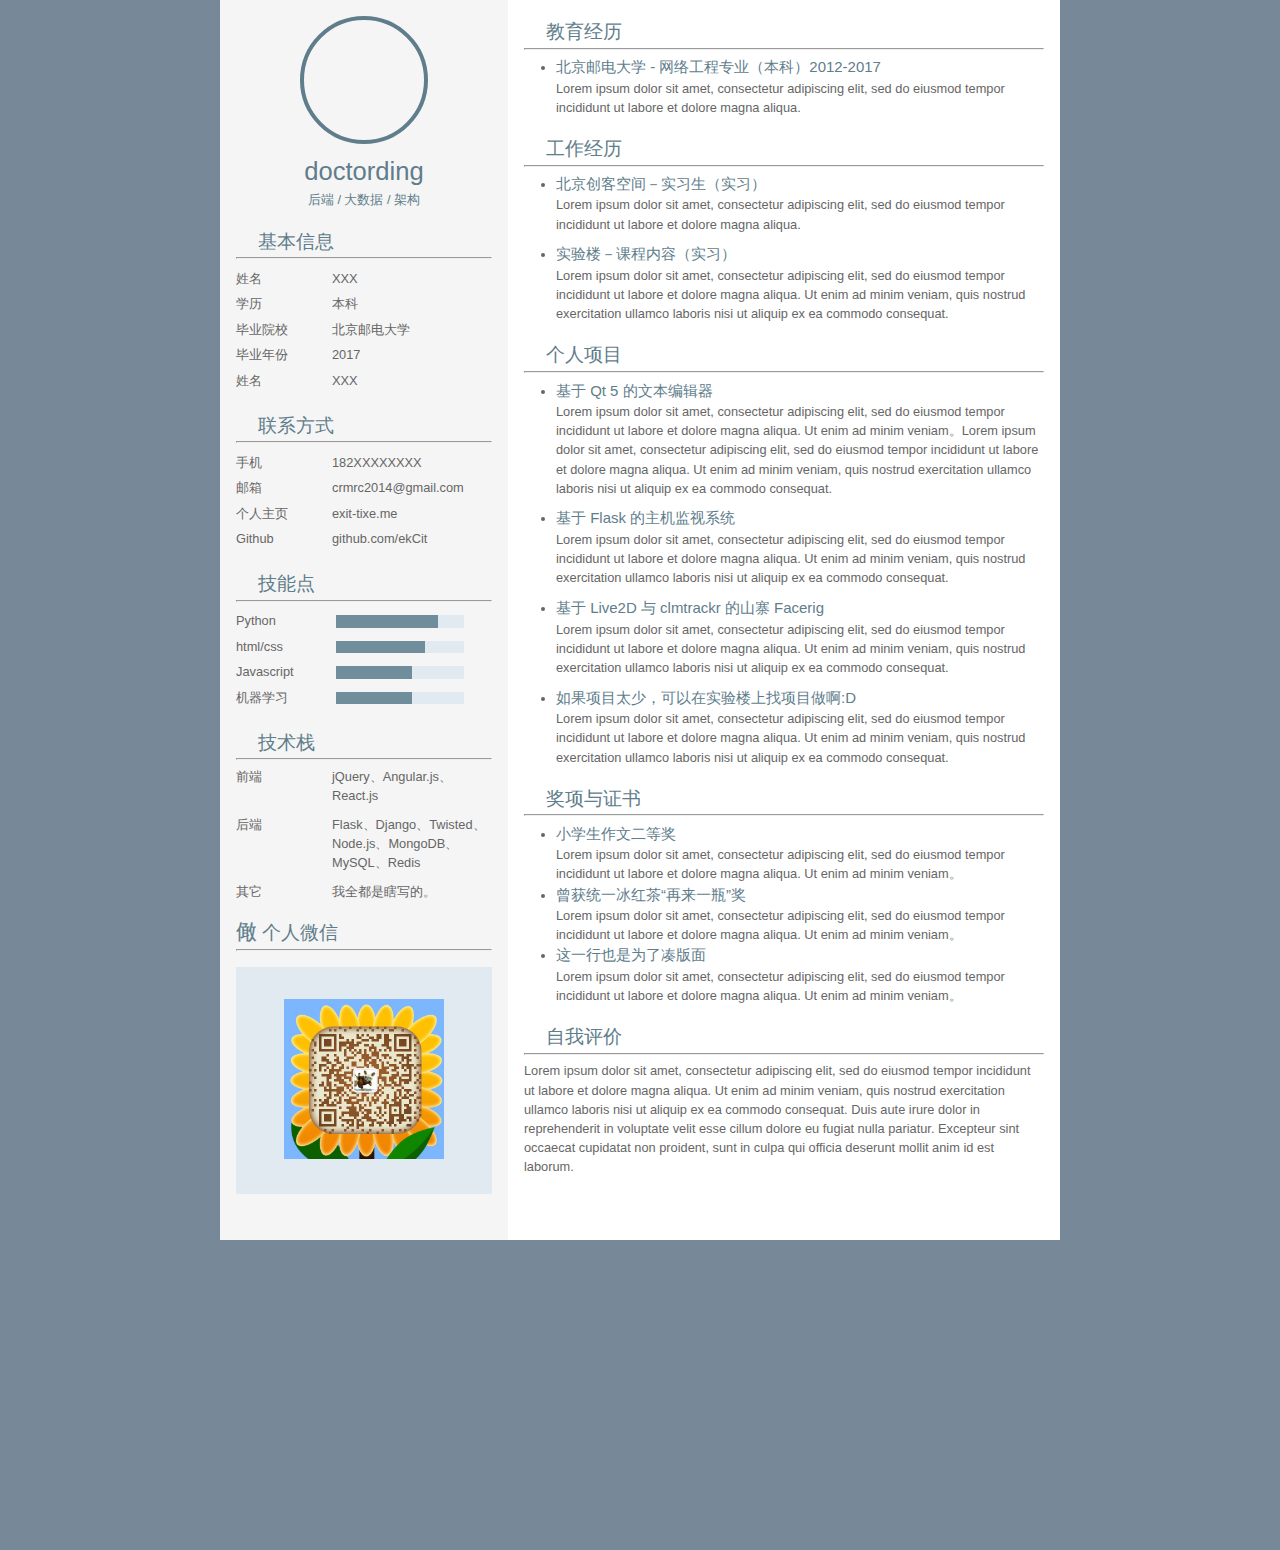
==== index.html @ 50dab3c8 "init" ====
<!DOCTYPE html>
<html class="" lang="en"><head>
<meta http-equiv="content-type" content="text/html; charset=UTF-8">
    <meta charset="UTF-8">
    <title>index</title>
    <link rel="stylesheet" href="index_files/style.css">
    <link rel="stylesheet" href="index_files/remodal.css">
    <link rel="stylesheet" href="index_files/remodal-default-theme.css">
    <script src="index_files/jquery.js"></script>
    <script src="index_files/remodal.js"></script>
    <script src="index_files/script.js"></script>
</head>

<body style="padding-right: 0px;">
    <div class="container" id="cv">
        <div class="side">
            <div class="me">
                <div class="portrait"></div>
                
                <h1 id="username" contenteditable="true">doctording<br></h1>
                <h4 id="persona-tag" contenteditable="true">后端 / 大数据 / 架构<br></h4>
            </div>
            <div class="profile info-unit">
                <h2 class="info-header"><i class="iconfont icon-person"></i> <span class="info-title" contenteditable="true">基本信息</span><span class="item-add" style="visibility: hidden;"><i class="iconfont icon-playlistadd"></i></span><span class="unit-remove" style="visibility: hidden;"><i class="iconfont icon-delete"></i></span></h2>
                <hr>
                <ul class="info-list">
                    <li>
                        <label class="left-label" contenteditable="true">姓名</label><span class="label-value" contenteditable="true">XXX</span><span class="item-remove"><i class="iconfont icon-delete"></i></span></li>
                    <li>
                        <label class="left-label" contenteditable="true">学历</label><span class="label-value" contenteditable="true">本科</span><span class="item-remove" style="visibility: hidden;"><i class="iconfont icon-delete"></i></span></li>
                    <li>
                        <label class="left-label" contenteditable="true">毕业院校</label><span class="label-value" contenteditable="true">北京邮电大学</span><span class="item-remove" style="visibility: hidden;"><i class="iconfont icon-delete"></i></span></li>
                    <li>
                        <label class="left-label" contenteditable="true">毕业年份</label><span class="label-value" contenteditable="true">2017</span><span class="item-remove" style="visibility: hidden;"><i class="iconfont icon-delete"></i></span></li>
                <li>
                        <label class="left-label" contenteditable="true">姓名</label><span class="label-value" contenteditable="true">XXX</span><span class="item-remove" style="visibility: hidden;"><i class="iconfont icon-delete"></i></span></li></ul>
            </div>
            <div class="contact info-unit">
                <h2 class="info-header"><i class="iconfont icon-call"></i> <span class="info-title" contenteditable="true">联系方式</span><span class="item-add" style="visibility: hidden;"><i class="iconfont icon-playlistadd"></i></span><span class="unit-remove" style="visibility: hidden;"><i class="iconfont icon-delete"></i></span></h2>
                <hr>
                <ul class="info-list">
                    <li>
                        <label class="left-label" contenteditable="true">手机</label><span class="label-value" contenteditable="true">182XXXXXXXX</span><span class="item-remove" style="visibility: hidden;"><i class="iconfont icon-delete"></i></span></li>
                    <li>
                        <label class="left-label" contenteditable="true">邮箱</label><span class="label-value" contenteditable="true">crmrc2014@gmail.com</span><span class="item-remove" style="visibility: hidden;"><i class="iconfont icon-delete"></i></span></li>
                    <li>
                        <label class="left-label" contenteditable="true">个人主页</label><span class="label-value" contenteditable="true">exit-tixe.me</span><span class="item-remove" style="visibility: hidden;"><i class="iconfont icon-delete"></i></span></li>
                    <li>
                        <label class="left-label" contenteditable="true">Github</label><span class="label-value" contenteditable="true">github.com/ekCit</span><span class="item-remove"><i class="iconfont icon-delete"></i></span></li>
                </ul>
            </div>
            <div class="skill info-unit">
                <h2 class="info-header"><i class="iconfont icon-star"></i> <span class="info-title" contenteditable="true">技能点</span><span class="item-add"><i class="iconfont icon-playlistadd"></i></span><span class="unit-remove"><i class="iconfont icon-delete"></i></span></h2>
                <hr>
                <ul class="progress-list">
                    <li>
                        <label class="left-label" contenteditable="true">Python</label>
                        <progress value="80" max="100"></progress>
                    <span class="item-remove"><i class="iconfont icon-delete"></i></span></li>
                    <li>
                        <label class="left-label" contenteditable="true">html/css</label>
                        <progress value="70" max="100"></progress>
                    <span class="item-remove"><i class="iconfont icon-delete"></i></span></li>
                    <li>
                        <label class="left-label" contenteditable="true">Javascript</label>
                        <progress value="60" max="100"></progress>
                    <span class="item-remove"><i class="iconfont icon-delete"></i></span></li>
                    <li>
                        <label class="left-label" contenteditable="true">机器学习</label>
                        <progress value="60" max="100"></progress>
                    <span class="item-remove"><i class="iconfont icon-delete"></i></span></li>
                </ul>
            </div>
            <div class="stack info-unit">
                <h2 class="info-header"><i class="iconfont icon-build"></i> <span class="info-title" contenteditable="true">技术栈</span><span class="item-add"><i class="iconfont icon-playlistadd"></i></span><span class="unit-remove"><i class="iconfont icon-delete"></i></span></h2>
                <hr>
                <ul class="stack-list">
                    <li>
                        <label class="left-label" contenteditable="true">前端</label><span class="label-value" contenteditable="true">jQuery、Angular.js、React.js</span><span class="item-remove"><i class="iconfont icon-delete"></i></span></li>
                    
                    <li>
                        <label class="left-label" contenteditable="true">后端</label><span class="label-value" contenteditable="true">Flask、Django、Twisted、Node.js、MongoDB、MySQL、Redis</span><span class="item-remove"><i class="iconfont icon-delete"></i></span></li>
                    
                    <li>
                        <label class="left-label" contenteditable="true">其它</label><span class="label-value" contenteditable="true">我全都是瞎写的。</span><span class="item-remove"><i class="iconfont icon-delete"></i></span></li>
                    
                </ul>
            </div>

            <div class="code info-unit">
                <h2 class="info-header"><i class="iconfont icon-weixin"></i> <span class="info-title" contenteditable="true">个人微信</span><span class="unit-remove" style="visibility: hidden;"><i class="iconfont icon-delete"></i></span></h2>
                <hr>
                <div class="weixin">
                    <img src="index_files/weixin.png" alt="">

                </div>
            </div>
            
        </div>
        <div class="main">
            <div class="education info-unit right-list">
                <h2 class="info-header"><i class="iconfont icon-education"></i> <span class="info-title" contenteditable="true">教育经历</span><span class="item-add" style="visibility: hidden;"><i class="iconfont icon-playlistadd"></i></span><span class="unit-remove" style="visibility: hidden;"><i class="iconfont icon-delete"></i></span></h2>
                <hr>
                <ul class="experience-list">
                    <li>
                        <h3 contenteditable="true">北京邮电大学 - 网络工程专业（本科）2012-2017</h3>
                        <p contenteditable="true">
                            Lorem ipsum dolor sit amet, consectetur 
adipiscing elit, sed do eiusmod tempor incididunt ut labore et dolore 
magna aliqua.
                        </p>
                    <span class="item-remove" style="visibility: hidden;"><i class="iconfont icon-delete"></i></span></li>
                </ul>
            </div>
            <div class="work info-unit right-list">
                <h2 class="info-header"><i class="iconfont icon-work"></i> <span class="info-title" contenteditable="true">工作经历</span><span class="item-add" style="visibility: hidden;"><i class="iconfont icon-playlistadd"></i></span><span class="unit-remove" style="visibility: hidden;"><i class="iconfont icon-delete"></i></span></h2>
                <hr>
                <ul class="experience-list">
                    <li>
                        <h3 contenteditable="true">北京创客空间－实习生（实习）</h3>
                        <p contenteditable="true">Lorem ipsum dolor sit amet, consectetur adipiscing elit, sed do eiusmod tempor incididunt ut labore et dolore magna aliqua.
                        </p>
                    <span class="item-remove" style="visibility: hidden;"><i class="iconfont icon-delete"></i></span></li>
                    <li>
                        <h3 contenteditable="true">实验楼－课程内容（实习）</h3>
                        <p contenteditable="true">Lorem ipsum dolor sit 
amet, consectetur adipiscing elit, sed do eiusmod tempor incididunt ut 
labore et dolore magna aliqua. Ut enim ad minim veniam, quis nostrud 
exercitation ullamco laboris nisi ut aliquip ex ea commodo consequat.
                        </p>
                    <span class="item-remove" style="visibility: hidden;"><i class="iconfont icon-delete"></i></span></li>
                </ul>
            </div>
            <div class="project info-unit right-list">
                <h2 class="info-header"><i class="iconfont icon-project"></i> <span class="info-title" contenteditable="true">个人项目</span><span class="item-add" style="visibility: hidden;"><i class="iconfont icon-playlistadd"></i></span><span class="unit-remove" style="visibility: hidden;"><i class="iconfont icon-delete"></i></span></h2>
                <hr>
                <ul class="experience-list">
                    <li>
                        <h3 contenteditable="true">基于 Qt 5 的文本编辑器</h3>
                        <p contenteditable="true">
                            Lorem ipsum dolor sit amet, consectetur 
adipiscing elit, sed do eiusmod tempor incididunt ut labore et dolore 
magna aliqua. Ut enim ad minim veniam。Lorem ipsum dolor sit amet, 
consectetur adipiscing elit, sed do eiusmod tempor incididunt ut labore 
et dolore magna aliqua. Ut enim ad minim veniam, quis nostrud 
exercitation ullamco laboris nisi ut aliquip ex ea commodo consequat.
                            <br>
                        </p>
                    <span class="item-remove"><i class="iconfont icon-delete"></i></span></li>
                    <li>
                        <h3 contenteditable="true">基于 Flask 的主机监视系统</h3>
                        <p contenteditable="true">
                            Lorem ipsum dolor sit amet, consectetur 
adipiscing elit, sed do eiusmod tempor incididunt ut labore et dolore 
magna aliqua. Ut enim ad minim veniam, quis nostrud exercitation ullamco
 laboris nisi ut aliquip ex ea commodo consequat.
                        </p>
                    <span class="item-remove"><i class="iconfont icon-delete"></i></span></li>
                    <li>
                        <h3 contenteditable="true">基于 Live2D 与 clmtrackr 的山寨 Facerig</h3>
                        <p contenteditable="true">
                            Lorem ipsum dolor sit amet, consectetur 
adipiscing elit, sed do eiusmod tempor incididunt ut labore et dolore 
magna aliqua. Ut enim ad minim veniam, quis nostrud exercitation ullamco
 laboris nisi ut aliquip ex ea commodo consequat.
                        </p>
                    <span class="item-remove"><i class="iconfont icon-delete"></i></span></li>
                    <li>
                        <h3 contenteditable="true">如果项目太少，可以在实验楼上找项目做啊:D</h3>
                        <p contenteditable="true">
                            Lorem ipsum dolor sit amet, consectetur 
adipiscing elit, sed do eiusmod tempor incididunt ut labore et dolore 
magna aliqua. Ut enim ad minim veniam, quis nostrud exercitation ullamco
 laboris nisi ut aliquip ex ea commodo consequat.
                        </p>
                    <span class="item-remove"><i class="iconfont icon-delete"></i></span></li>
                </ul>
            </div>
            <div class="trophy info-unit">
                <h2 class="info-header"><i class="iconfont icon-trophy"></i> <span class="info-title" contenteditable="true">奖项与证书</span><span class="item-add"><i class="iconfont icon-playlistadd"></i></span><span class="unit-remove"><i class="iconfont icon-delete"></i></span></h2>
                <hr>
                <ul class="experience-list">
                    <li>
                        <h3 contenteditable="true">小学生作文二等奖</h3>
                        <p contenteditable="true">
                            Lorem ipsum dolor sit amet, consectetur 
adipiscing elit, sed do eiusmod tempor incididunt ut labore et dolore 
magna aliqua. Ut enim ad minim veniam。
                        </p>
                    <span class="item-remove"><i class="iconfont icon-delete"></i></span></li> 
                    <li>
                        <h3 contenteditable="true">曾获统一冰红茶“再来一瓶”奖</h3>
                        <p contenteditable="true">
                            Lorem ipsum dolor sit amet, consectetur 
adipiscing elit, sed do eiusmod tempor incididunt ut labore et dolore 
magna aliqua. Ut enim ad minim veniam。
                        </p>
                    <span class="item-remove" style="visibility: hidden;"><i class="iconfont icon-delete"></i></span></li> 
                    <li>
                        <h3 contenteditable="true">这一行也是为了凑版面</h3>
                        <p contenteditable="true">
                            Lorem ipsum dolor sit amet, consectetur 
adipiscing elit, sed do eiusmod tempor incididunt ut labore et dolore 
magna aliqua. Ut enim ad minim veniam。
                        </p>
                    <span class="item-remove"><i class="iconfont icon-delete"></i></span></li>                     
            </ul></div>
            <div class="aboutme info-unit right-paragraph">
                <h2 class="info-header"><i class="iconfont icon-flower"></i> <span class="info-title" contenteditable="true">自我评价</span><span class="unit-remove"><i class="iconfont icon-delete"></i></span></h2>
                <hr>
                <p contenteditable="true">
                    Lorem ipsum dolor sit amet, consectetur adipiscing 
elit, sed do eiusmod tempor incididunt ut labore et dolore magna aliqua.
 Ut enim ad minim veniam, quis nostrud exercitation ullamco laboris nisi
 ut aliquip ex ea commodo consequat. Duis aute irure dolor in 
reprehenderit in voluptate velit esse cillum dolore eu fugiat nulla 
pariatur. Excepteur sint occaecat cupidatat non proident, sunt in culpa 
qui officia deserunt mollit anim id est laborum.
                </p>
            </div>
        </div>
    </div>



<div class="remodal-overlay remodal-is-closed" style="display: none;"></div><div class="remodal-wrapper remodal-is-closed" style="display: none;"><div class="remodal remodal-img remodal-is-initialized remodal-is-closed" data-remodal-id="portrait-modal" tabindex="-1">
                    <h3 contenteditable="true">请输入图片URL地址：</h3>
                    <br>
                    <input type="text" id="avatar-url">
                    <button data-remodal-action="confirm" class="remodal-confirm">确定</button>
                </div></div><div class="remodal-wrapper remodal-is-closed" style="display: none;"><div class="remodal remodal-img remodal-is-initialized remodal-is-closed" data-remodal-id="weixin-modal" tabindex="-1">
                <h3 contenteditable="true">请输入图片URL地址：</h3>
                <br>
                <input type="text" id="weixin-url">
                <button data-remodal-action="confirm" class="remodal-confirm">确定</button>
            </div></div></body></html>
---- index_files/style.css ----
@font-face {font-family: 'iconfont';
    src: url('../fonts/iconfont.eot'); /* IE9*/
    src: url('../fonts/iconfont.eot?#iefix') format('embedded-opentype'), /* IE6-IE8 */
    url('../fonts/iconfont.woff') format('woff'), /* chrome、firefox */
    url('../fonts/iconfont.ttf') format('truetype'), /* chrome、firefox、opera、Safari, Android, iOS 4.2+*/
    url('../fonts/iconfont.svg#iconfont') format('svg'); /* iOS 4.1- */
}


.icon-work:before { content: "\eac9"; }
.icon-project:before { content: "\eaf4"; }
.icon-phone:before { content: "\ec7a"; }
.icon-stars:before { content: "\ed32"; }
.icon-star:before { content: "\ed1d"; }
.icon-person:before { content: "\ec88"; }
.icon-librarybooks:before { content: "\ebf9"; }
.icon-education:before { content: "\ebca"; }
.icon-create:before { content: "\eaf8"; }
.icon-call:before { content: "\eab6"; }
.icon-weixin:before { content: "\3488"; }
.icon-build:before { content: "\eaa2"; }
.icon-edit:before { content: "\eb31"; }
.icon-flower:before { content: "\ec0a"; }
.icon-playlistadd:before { content: "\ecae"; }
.icon-delete:before { content: "\e61b"; }
.icon-trophy:before { content: "\e80b"; }

span {
    display: inline-block;
}

.label-value{
    width: 200px;
    vertical-align: top;
}

.iconfont {
    font-family:"iconfont" !important;
    font-size:1.1em;font-style:normal;
    color:inherit;
    -webkit-font-smoothing: antialiased;
    -webkit-text-stroke-width: 0.2px;
    -moz-osx-font-smoothing: grayscale;
}

* {
    -webkit-box-sizing: border-box;
    -moz-box-sizing: border-box;
    box-sizing: border-box;
    margin: 0; 
}

h1, h2, h3, h4, h5 {
    font-weight: 500;
    color: #607d8b;
    line-height: 1.5;
}

.progress-list div {
    width: 100%;
    margin-left: 200px;
}

.info-list, .progress-list{
    list-style: none;
    padding-left: 0px;
    font-size: 16px;
    line-height: 2;
}

.stack-list {
    list-style: none;
    padding-left: 0px;
    line-height: 1.5;
}

.stack-list li {
    margin-bottom: 12px;
}

.right-list li {
    margin-bottom: 12px;
}


hr {
    margin-bottom: 8px;
}

.info-unit {
    color: #666;
    margin-bottom: 20px;
}

.remodal-img h3 {
    float: left;
    margin-bottom: 10px;
}

.remodal-img input {
    float: left;
    width: 480px;
    height: 42px;
    font-size: 20px;
    padding: 6px;
    color: #666;
    
}

.remodal-img button {
    float: right;
    background: #607d8b;

}

.remodal-img button:hover{
    float: right;
    background: #607d8b;

}


body {
    background-color: lightslategray;
    font-family: sans-serif, Microsoft Yahei, Helvetica Neue;
    zoom: 80%;
}

footer {
}

p {
    line-height: 1.5;
}

progress {
    background-color: #f6f6f6;
    display: inline;
    /*width: 195px;*/
    height: 1em;

}

progress::-webkit-progress-bar {
    background-color: #e0eaf0;
}

progress::-webkit-progress-value {
    background-color: #708d9b;
}

progress::-moz-progress-bar {
    background-color: #e0eaf0;

}

progress::-moz-progress-value {
    background-color: #708d9b;
}

.progress-list {
    line-height: 2;
}



.me {
    text-align: center;
    margin-bottom: 20px;
}

.weixin{
    margin-top: 20px;
    background-color: #e0eaf0;   
    position: relative;
    padding-top: 40px;
    padding-bottom: 40px;
    text-align: center;
}

.weixin img{
    width: 200px;
}

.left-label {
    display: inline-block;
    width: 120px;
}

.portrait {
    margin: 0 auto;
    margin-top:20px;
    margin-bottom: 10px;
    background-image:url('https://avatars0.githubusercontent.com/u/21081491?v=3&s=460');
    background-size: 120%;
    background-position:center;
    border-radius:50%;
    border:5px solid #607d8b;
    width:160px;
    height:160px;
}


.container {
    position: relative;
    margin: 0 auto;

    width: 1050px;
    height: 1550px;
    background-color: white;

}

.side {
    position: absolute;
    width: 360px;
    height: 100%;
    background-color: whitesmoke;
    padding-left: 20px;
    padding-right: 20px;
}

.main {
    
    position: relative;;
    margin-left: 360px;
    min-height: 100%;
    padding: 20px;

}

.info-header:hover {
    background-color: #d4dee4;
}

.info-unit ul li:hover {
    background-color: #d4dee4;
}

.info-header .unit-remove {
    float: right;
    margin-left: 20px;
    visibility: hidden;
    cursor: pointer;

}

.info-header .item-add {
    float: right;
    margin-left: 20px;
    margin-right: 2px;
    visibility: hidden;
    cursor: pointer;
    
}

 .item-remove {
    position: absolute;
    right: 2px;
    margin-right: 2px;
    visibility: hidden;
    cursor: pointer;
    
}

ul li{
    position: relative;
}

 .experience-list .item-remove {
    position: absolute;
    right: 2px;
    top: 0px;
    margin-right: 2px;
    visibility: hidden;
    cursor: pointer;
    
}

 .stack-list .item-remove {
    position: absolute;
    right: 2px;
    top: 0px;
    margin-right: 2px;
    visibility: hidden;
    cursor: pointer;
    
}
---- index_files/remodal.css ----
/*
 *  Remodal - v1.1.0
 *  Responsive, lightweight, fast, synchronized with CSS animations, fully customizable modal window plugin with declarative configuration and hash tracking.
 *  http://vodkabears.github.io/remodal/
 *
 *  Made by Ilya Makarov
 *  Under MIT License
 */

/* ==========================================================================
   Remodal's necessary styles
   ========================================================================== */

/* Hide scroll bar */

html.remodal-is-locked {
  overflow: hidden;

  -ms-touch-action: none;
  touch-action: none;
}

/* Anti FOUC */

.remodal,
[data-remodal-id] {
  display: none;
}

/* Necessary styles of the overlay */

.remodal-overlay {
  position: fixed;
  z-index: 9999;
  top: -5000px;
  right: -5000px;
  bottom: -5000px;
  left: -5000px;

  display: none;
}

/* Necessary styles of the wrapper */

.remodal-wrapper {
  position: fixed;
  z-index: 10000;
  top: 0;
  right: 0;
  bottom: 0;
  left: 0;

  display: none;
  overflow: auto;

  text-align: center;

  -webkit-overflow-scrolling: touch;
}

.remodal-wrapper:after {
  display: inline-block;

  height: 100%;
  margin-left: -0.05em;

  content: "";
}

/* Fix iPad, iPhone glitches */

.remodal-overlay,
.remodal-wrapper {
  -webkit-backface-visibility: hidden;
  backface-visibility: hidden;
}

/* Necessary styles of the modal dialog */

.remodal {
  position: relative;

  outline: none;

  -webkit-text-size-adjust: 100%;
  -ms-text-size-adjust: 100%;
  text-size-adjust: 100%;
}

.remodal-is-initialized {
  /* Disable Anti-FOUC */
  display: inline-block;
}
---- index_files/remodal-default-theme.css ----
.remodal-bg.remodal-is-opened,.remodal-bg.remodal-is-opening{-webkit-filter:blur(3px);filter:blur(3px)}.remodal-overlay{background:rgba(43,46,56,.9)}.remodal-overlay.remodal-is-closing,.remodal-overlay.remodal-is-opening{-webkit-animation-duration:.3s;animation-duration:.3s;-webkit-animation-fill-mode:forwards;animation-fill-mode:forwards}.remodal-overlay.remodal-is-opening{-webkit-animation-name:remodal-overlay-opening-keyframes;animation-name:remodal-overlay-opening-keyframes}.remodal-overlay.remodal-is-closing{-webkit-animation-name:remodal-overlay-closing-keyframes;animation-name:remodal-overlay-closing-keyframes}.remodal-wrapper{padding:10px 10px 0}.remodal{box-sizing:border-box;width:100%;margin-bottom:10px;padding:35px;-webkit-transform:translate3d(0,0,0);transform:translate3d(0,0,0);color:#2b2e38;background:#fff}.remodal-close,.remodal-close:before{position:absolute;top:0;left:0;display:block;width:35px}.remodal-cancel,.remodal-close,.remodal-confirm{overflow:visible;margin:0;cursor:pointer;text-decoration:none;outline:0;border:0}.remodal.remodal-is-closing,.remodal.remodal-is-opening{-webkit-animation-duration:.3s;animation-duration:.3s;-webkit-animation-fill-mode:forwards;animation-fill-mode:forwards}.remodal.remodal-is-opening{-webkit-animation-name:remodal-opening-keyframes;animation-name:remodal-opening-keyframes}.remodal.remodal-is-closing{-webkit-animation-name:remodal-closing-keyframes;animation-name:remodal-closing-keyframes}.remodal,.remodal-wrapper:after{vertical-align:middle}.remodal-close{height:35px;padding:0;-webkit-transition:color .2s;transition:color .2s;color:#95979c;background:0 0}.remodal-close:focus,.remodal-close:hover{color:#2b2e38}.remodal-close:before{font-family:Arial,"Helvetica CY","Nimbus Sans L",sans-serif!important;font-size:25px;line-height:35px;content:"\00d7";text-align:center}.remodal-cancel,.remodal-confirm{font:inherit;display:inline-block;min-width:110px;padding:12px 0;-webkit-transition:background .2s;transition:background .2s;text-align:center;vertical-align:middle}.remodal-confirm{color:#fff;background:#81c784}.remodal-confirm:focus,.remodal-confirm:hover{background:#66bb6a}.remodal-cancel{color:#fff;background:#e57373}.remodal-cancel:focus,.remodal-cancel:hover{background:#ef5350}.remodal-cancel::-moz-focus-inner,.remodal-close::-moz-focus-inner,.remodal-confirm::-moz-focus-inner{padding:0;border:0}@-webkit-keyframes remodal-opening-keyframes{from{-webkit-transform:scale(1.05);transform:scale(1.05);opacity:0}to{-webkit-transform:none;transform:none;opacity:1}}@keyframes remodal-opening-keyframes{from{-webkit-transform:scale(1.05);transform:scale(1.05);opacity:0}to{-webkit-transform:none;transform:none;opacity:1}}@-webkit-keyframes remodal-closing-keyframes{from{-webkit-transform:scale(1);transform:scale(1);opacity:1}to{-webkit-transform:scale(.95);transform:scale(.95);opacity:0}}@keyframes remodal-closing-keyframes{from{-webkit-transform:scale(1);transform:scale(1);opacity:1}to{-webkit-transform:scale(.95);transform:scale(.95);opacity:0}}@-webkit-keyframes remodal-overlay-opening-keyframes{from{opacity:0}to{opacity:1}}@keyframes remodal-overlay-opening-keyframes{from{opacity:0}to{opacity:1}}@-webkit-keyframes remodal-overlay-closing-keyframes{from{opacity:1}to{opacity:0}}@keyframes remodal-overlay-closing-keyframes{from{opacity:1}to{opacity:0}}@media only screen and (min-width:641px){.remodal{max-width:700px}}.lt-ie9 .remodal-overlay{background:#2b2e38}.lt-ie9 .remodal{width:700px}/*# sourceMappingURL=remodal-default-theme.min.css.map */
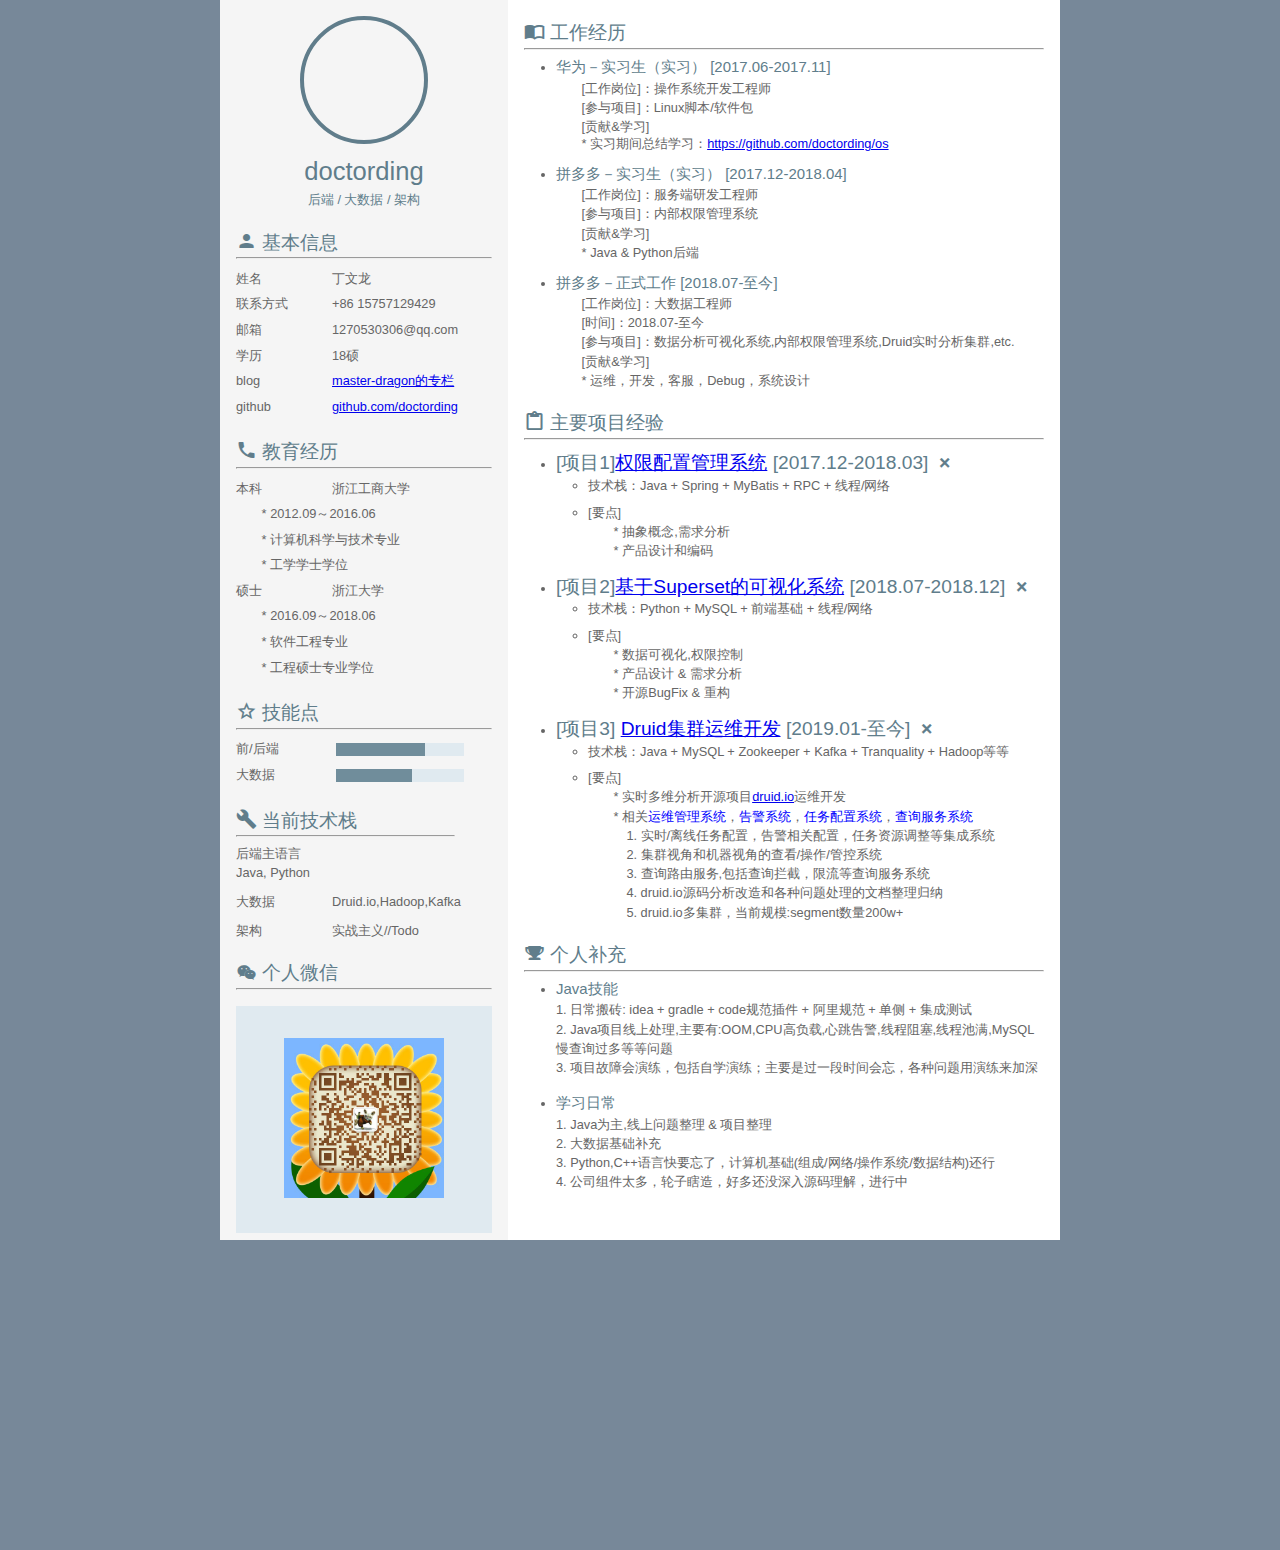
==== commit bb826153: "fix" ====
--- a/index.html
+++ b/index.html
@@ -9,6 +9,14 @@
     <script src="index_files/jquery.js"></script>
     <script src="index_files/remodal.js"></script>
     <script src="index_files/script.js"></script>
+    <style>
+        a:hover{
+            color: orange;
+        }
+        a { 
+            cursor: pointer; 
+        }
+    </style>
 </head>
 
 <body style="padding-right: 0px;">
@@ -25,28 +33,32 @@
                 <hr>
                 <ul class="info-list">
                     <li>
-                        <label class="left-label" contenteditable="true">姓名</label><span class="label-value" contenteditable="true">XXX</span><span class="item-remove"><i class="iconfont icon-delete"></i></span></li>
-                    <li>
-                        <label class="left-label" contenteditable="true">学历</label><span class="label-value" contenteditable="true">本科</span><span class="item-remove" style="visibility: hidden;"><i class="iconfont icon-delete"></i></span></li>
-                    <li>
-                        <label class="left-label" contenteditable="true">毕业院校</label><span class="label-value" contenteditable="true">北京邮电大学</span><span class="item-remove" style="visibility: hidden;"><i class="iconfont icon-delete"></i></span></li>
-                    <li>
-                        <label class="left-label" contenteditable="true">毕业年份</label><span class="label-value" contenteditable="true">2017</span><span class="item-remove" style="visibility: hidden;"><i class="iconfont icon-delete"></i></span></li>
-                <li>
-                        <label class="left-label" contenteditable="true">姓名</label><span class="label-value" contenteditable="true">XXX</span><span class="item-remove" style="visibility: hidden;"><i class="iconfont icon-delete"></i></span></li></ul>
+                        <label class="left-label" contenteditable="true">姓名</label><span class="label-value" contenteditable="true">丁文龙</span><span class="item-remove"><i class="iconfont icon-delete"></i></span></li>
+                    <li>
+                        <label class="left-label" contenteditable="true">联系方式</label><span class="label-value" contenteditable="true">+86 15757129429</span><span class="item-remove" style="visibility: hidden;"><i class="iconfont icon-delete"></i></span></li>
+                    <li>
+                        <label class="left-label" contenteditable="true">邮箱</label><span class="label-value" contenteditable="true">1270530306@qq.com</span><span class="item-remove" style="visibility: hidden;"><i class="iconfont icon-delete"></i></span></li>
+                    <li>
+                        <label class="left-label" contenteditable="true">学历</label><span class="label-value" contenteditable="true">18硕</span><span class="item-remove" style="visibility: hidden;"><i class="iconfont icon-delete"></i></span></li>
+                    <li>
+                        <label class="left-label">blog</label><span><a href="https://doctording.blog.csdn.net/" target="_blank"><main>master-dragon的专栏</main></a></span></li>
+                    <li>
+                        <label class="left-label">github</label><span><a href="https://github.com/doctording" target="_blank">github.com/doctording</a></span></li>
             </div>
             <div class="contact info-unit">
-                <h2 class="info-header"><i class="iconfont icon-call"></i> <span class="info-title" contenteditable="true">联系方式</span><span class="item-add" style="visibility: hidden;"><i class="iconfont icon-playlistadd"></i></span><span class="unit-remove" style="visibility: hidden;"><i class="iconfont icon-delete"></i></span></h2>
+                <h2 class="info-header"><i class="iconfont icon-call"></i> <span class="info-title" contenteditable="true">教育经历</span><span class="item-add" style="visibility: hidden;"><i class="iconfont icon-playlistadd"></i></span><span class="unit-remove" style="visibility: hidden;"><i class="iconfont icon-delete"></i></span></h2>
                 <hr>
                 <ul class="info-list">
                     <li>
-                        <label class="left-label" contenteditable="true">手机</label><span class="label-value" contenteditable="true">182XXXXXXXX</span><span class="item-remove" style="visibility: hidden;"><i class="iconfont icon-delete"></i></span></li>
-                    <li>
-                        <label class="left-label" contenteditable="true">邮箱</label><span class="label-value" contenteditable="true">crmrc2014@gmail.com</span><span class="item-remove" style="visibility: hidden;"><i class="iconfont icon-delete"></i></span></li>
-                    <li>
-                        <label class="left-label" contenteditable="true">个人主页</label><span class="label-value" contenteditable="true">exit-tixe.me</span><span class="item-remove" style="visibility: hidden;"><i class="iconfont icon-delete"></i></span></li>
-                    <li>
-                        <label class="left-label" contenteditable="true">Github</label><span class="label-value" contenteditable="true">github.com/ekCit</span><span class="item-remove"><i class="iconfont icon-delete"></i></span></li>
+                        <label class="left-label" contenteditable="true">本科</label><span class="label-value" contenteditable="true">浙江工商大学</span><span class="item-remove" style="visibility: hidden;"><i class="iconfont icon-delete"></i></span></li>
+                        &emsp;&emsp;* 2012.09～2016.06</br>
+                        &emsp;&emsp;* 计算机科学与技术专业</br>
+                        &emsp;&emsp;* 工学学士学位</br>
+                    <li>
+                        <label class="left-label" contenteditable="true">硕士</label><span class="label-value" contenteditable="true">浙江大学</span><span class="item-remove" style="visibility: hidden;"><i class="iconfont icon-delete"></i></span></li>
+                        &emsp;&emsp;* 2016.09～2018.06</br>
+                        &emsp;&emsp;* 软件工程专业</br>
+                        &emsp;&emsp;* 工程硕士专业学位</br>
                 </ul>
             </div>
             <div class="skill info-unit">
@@ -54,36 +66,25 @@
                 <hr>
                 <ul class="progress-list">
                     <li>
-                        <label class="left-label" contenteditable="true">Python</label>
-                        <progress value="80" max="100"></progress>
-                    <span class="item-remove"><i class="iconfont icon-delete"></i></span></li>
-                    <li>
-                        <label class="left-label" contenteditable="true">html/css</label>
+                        <label class="left-label" contenteditable="true">前/后端</label>
                         <progress value="70" max="100"></progress>
                     <span class="item-remove"><i class="iconfont icon-delete"></i></span></li>
                     <li>
-                        <label class="left-label" contenteditable="true">Javascript</label>
+                        <label class="left-label" contenteditable="true">大数据</label>
                         <progress value="60" max="100"></progress>
                     <span class="item-remove"><i class="iconfont icon-delete"></i></span></li>
-                    <li>
-                        <label class="left-label" contenteditable="true">机器学习</label>
-                        <progress value="60" max="100"></progress>
-                    <span class="item-remove"><i class="iconfont icon-delete"></i></span></li>
                 </ul>
             </div>
             <div class="stack info-unit">
-                <h2 class="info-header"><i class="iconfont icon-build"></i> <span class="info-title" contenteditable="true">技术栈</span><span class="item-add"><i class="iconfont icon-playlistadd"></i></span><span class="unit-remove"><i class="iconfont icon-delete"></i></span></h2>
+                <h2 class="info-header"><i class="iconfont icon-build"></i> <span class="info-title" contenteditable="true">当前技术栈</span><span class="item-add"><i class="iconfont icon-playlistadd"></i></span><span class="unit-remove"><i class="iconfont icon-delete"></i></span></h2>
                 <hr>
                 <ul class="stack-list">
                     <li>
-                        <label class="left-label" contenteditable="true">前端</label><span class="label-value" contenteditable="true">jQuery、Angular.js、React.js</span><span class="item-remove"><i class="iconfont icon-delete"></i></span></li>
-                    
-                    <li>
-                        <label class="left-label" contenteditable="true">后端</label><span class="label-value" contenteditable="true">Flask、Django、Twisted、Node.js、MongoDB、MySQL、Redis</span><span class="item-remove"><i class="iconfont icon-delete"></i></span></li>
-                    
-                    <li>
-                        <label class="left-label" contenteditable="true">其它</label><span class="label-value" contenteditable="true">我全都是瞎写的。</span><span class="item-remove"><i class="iconfont icon-delete"></i></span></li>
-                    
+                        <label class="left-label" contenteditable="true">后端主语言</label><span class="label-value" contenteditable="true">Java, Python</span><span class="item-remove"><i class="iconfont icon-delete"></i></span></li>
+                    <li>
+                        <label class="left-label" contenteditable="true">大数据</label><span class="label-value" contenteditable="true">Druid.io,Hadoop,Kafka</span><span class="item-remove"><i class="iconfont icon-delete"></i></span></li>
+                    <li>
+                        <label class="left-label" contenteditable="true">架构</label><span class="label-value" contenteditable="true">实战主义//Todo</span><span class="item-remove"><i class="iconfont icon-delete"></i></span></li>
                 </ul>
             </div>
 
@@ -99,129 +100,156 @@
         </div>
         <div class="main">
             <div class="education info-unit right-list">
-                <h2 class="info-header"><i class="iconfont icon-education"></i> <span class="info-title" contenteditable="true">教育经历</span><span class="item-add" style="visibility: hidden;"><i class="iconfont icon-playlistadd"></i></span><span class="unit-remove" style="visibility: hidden;"><i class="iconfont icon-delete"></i></span></h2>
+                <h2 class="info-header"><i class="iconfont icon-education"></i> <span class="info-title" contenteditable="true">工作经历</span><span class="item-add" style="visibility: hidden;"><i class="iconfont icon-playlistadd"></i></span><span class="unit-remove" style="visibility: hidden;"><i class="iconfont icon-delete"></i></span></h2>
+                <hr>
+                <ul>
+                    <li>
+                        <h3 contenteditable="true">华为－实习生（实习）
+                            <time>[2017.06-2017.11]</time>
+                        </h3>
+                        <p contenteditable="true">
+                            &emsp;&emsp;[工作岗位]：操作系统开发工程师
+                        </p>
+                        <p contenteditable="true">
+                            &emsp;&emsp;[参与项目]：Linux脚本/软件包
+                        </p>
+                        <p contenteditable="true">
+                            &emsp;&emsp;[贡献&学习]
+                        </p>
+                        <span>
+                            &emsp;&emsp;* 实习期间总结学习：<a href="https://github.com/doctording/os" target="_blank">https://github.com/doctording/os</a><br />
+                        </span>
+                        <span class="item-remove" style="visibility: hidden;"><i class="iconfont icon-delete"></i></span>
+                    </li>
+                    <li>
+                        <h3 contenteditable="true">拼多多－实习生（实习）
+                            <time>[2017.12-2018.04]</time>
+                        </h3>
+                        <p contenteditable="true">
+                            &emsp;&emsp;[工作岗位]：服务端研发工程师
+                        </p>
+                        <p contenteditable="true">
+                            &emsp;&emsp;[参与项目]：内部权限管理系统
+                        </p>
+                        <p contenteditable="true">
+                            &emsp;&emsp;[贡献&学习]
+                        </p>
+                        <p>
+                            &emsp;&emsp;* Java & Python后端<br />
+                        </p>
+                        <span class="item-remove" style="visibility: hidden;"><i class="iconfont icon-delete"></i></span>
+                    </li>
+                    <li>
+                        <h3 contenteditable="true">拼多多－正式工作
+                            <time>[2018.07-至今]</time>
+                        </h3>
+                        <p contenteditable="true">
+                            &emsp;&emsp;[工作岗位]：大数据工程师
+                        </p>
+                        <p contenteditable="true">
+                            &emsp;&emsp;[时间]：2018.07-至今
+                        </p>
+                        <p contenteditable="true">
+                            &emsp;&emsp;[参与项目]：数据分析可视化系统,内部权限管理系统,Druid实时分析集群,etc.
+                        </p>
+                        <p contenteditable="true">
+                            &emsp;&emsp;[贡献&学习]
+                        </p>
+                        <p>
+                            &emsp;&emsp;* 运维，开发，客服，Debug，系统设计<br />
+                        </p>
+                        <span class="item-remove" style="visibility: hidden;"><i class="iconfont icon-delete"></i></span>
+                    </li>  
+                </ul>
+            </div>
+            <div class="project info-unit right-list">
+                <h2 class="info-header"><i class="iconfont icon-project"></i> <span class="info-title" contenteditable="true">主要项目经验</span><span class="item-add" style="visibility: hidden;"><i class="iconfont icon-playlistadd"></i></span><span class="unit-remove" style="visibility: hidden;"><i class="iconfont icon-delete"></i></span></h2>
+                <hr>
+                <ul>
+                    <li>
+                        <h2>
+                            <span>[项目1]<a href="https://blog.csdn.net/qq_26437925/article/details/86654814" target="_blank">权限配置管理系统</a></span>
+                            <time>[2017.12-2018.03]</time>
+                        </h2>
+                        <ul class="info-content">
+                            <li>技术栈：Java + Spring + MyBatis + RPC + 线程/网络</li>
+                            <li>
+                                <i class="fa fa-bars" aria-hidden="true"></i>
+                                [要点]<br />
+                                <p>
+                                    &emsp;&emsp;* 抽象概念,需求分析<br />
+                                    &emsp;&emsp;* 产品设计和编码<br />
+                                </p>
+                            </li>
+                        </ul>
+                    </li>
+                    <li>
+                        <h2>
+                            <span>[项目2]<a href="https://blog.csdn.net/qq_26437925/article/details/86550053" target="_blank">基于Superset的可视化系统</a></span>
+                            <time>[2018.07-2018.12]</time>
+                        </h2>
+                        <ul class="info-content">
+                            <li>技术栈：Python + MySQL + 前端基础 + 线程/网络</li>
+                            <li>
+                                <i class="fa fa-bars" aria-hidden="true"></i>
+                                [要点]<br />
+                                <p>
+                                    &emsp;&emsp;* 数据可视化,权限控制<br />
+                                    &emsp;&emsp;* 产品设计 & 需求分析<br />
+                                    &emsp;&emsp;* 开源BugFix & 重构<br />
+                                </p>
+                            </li>
+                        </ul>
+                    </li>
+                    <li>
+                        <h2>
+                        <span>[项目3] <a href="https://blog.csdn.net/qq_26437925/category_9343788.html" target="_blank">Druid集群运维开发</a></span>
+                            <time>[2019.01-至今]</time>
+                        </h2>
+                        <ul class="info-content">
+                            <li>技术栈：Java + MySQL + Zookeeper + Kafka + Tranquality + Hadoop等等</li>
+                            <li>
+                            <i class="fa fa-bars" aria-hidden="true"></i>
+                                [要点]<br />
+                                <p>
+                                    &emsp;&emsp;* 实时多维分析开源项目<a href="https://druid.apache.org/" target="_blank">druid.io</a>运维开发</br>
+                                    &emsp;&emsp;* 相关<font color='blue'>运维管理系统</font>，<font color='blue'>告警系统</font>，<font color='blue'>任务配置系统</font>，<font color='blue'>查询服务系统</font><br/>
+                                    &emsp;&emsp;&emsp;1. 实时/离线任务配置，告警相关配置，任务资源调整等集成系统<br/>
+                                    &emsp;&emsp;&emsp;2. 集群视角和机器视角的查看/操作/管控系统<br/>
+                                    &emsp;&emsp;&emsp;3. 查询路由服务,包括查询拦截，限流等查询服务系统<br/>
+                                    &emsp;&emsp;&emsp;4. druid.io源码分析改造和各种问题处理的文档整理归纳<br/>
+                                    &emsp;&emsp;&emsp;5. druid.io多集群，当前规模:segment数量200w+<br/>
+                                </p>
+                            </li>
+                        </ul>
+                    </li>
+                </div>
+            <div class="trophy info-unit">
+                <h2 class="info-header"><i class="iconfont icon-trophy"></i> <span class="info-title" contenteditable="true">个人补充</span><span class="item-add"><i class="iconfont icon-playlistadd"></i></span><span class="unit-remove"><i class="iconfont icon-delete"></i></span></h2>
                 <hr>
                 <ul class="experience-list">
-                    <li>
-                        <h3 contenteditable="true">北京邮电大学 - 网络工程专业（本科）2012-2017</h3>
-                        <p contenteditable="true">
-                            Lorem ipsum dolor sit amet, consectetur 
-adipiscing elit, sed do eiusmod tempor incididunt ut labore et dolore 
-magna aliqua.
-                        </p>
-                    <span class="item-remove" style="visibility: hidden;"><i class="iconfont icon-delete"></i></span></li>
-                </ul>
-            </div>
-            <div class="work info-unit right-list">
-                <h2 class="info-header"><i class="iconfont icon-work"></i> <span class="info-title" contenteditable="true">工作经历</span><span class="item-add" style="visibility: hidden;"><i class="iconfont icon-playlistadd"></i></span><span class="unit-remove" style="visibility: hidden;"><i class="iconfont icon-delete"></i></span></h2>
-                <hr>
-                <ul class="experience-list">
-                    <li>
-                        <h3 contenteditable="true">北京创客空间－实习生（实习）</h3>
-                        <p contenteditable="true">Lorem ipsum dolor sit amet, consectetur adipiscing elit, sed do eiusmod tempor incididunt ut labore et dolore magna aliqua.
-                        </p>
-                    <span class="item-remove" style="visibility: hidden;"><i class="iconfont icon-delete"></i></span></li>
-                    <li>
-                        <h3 contenteditable="true">实验楼－课程内容（实习）</h3>
-                        <p contenteditable="true">Lorem ipsum dolor sit 
-amet, consectetur adipiscing elit, sed do eiusmod tempor incididunt ut 
-labore et dolore magna aliqua. Ut enim ad minim veniam, quis nostrud 
-exercitation ullamco laboris nisi ut aliquip ex ea commodo consequat.
-                        </p>
-                    <span class="item-remove" style="visibility: hidden;"><i class="iconfont icon-delete"></i></span></li>
-                </ul>
-            </div>
-            <div class="project info-unit right-list">
-                <h2 class="info-header"><i class="iconfont icon-project"></i> <span class="info-title" contenteditable="true">个人项目</span><span class="item-add" style="visibility: hidden;"><i class="iconfont icon-playlistadd"></i></span><span class="unit-remove" style="visibility: hidden;"><i class="iconfont icon-delete"></i></span></h2>
-                <hr>
-                <ul class="experience-list">
-                    <li>
-                        <h3 contenteditable="true">基于 Qt 5 的文本编辑器</h3>
-                        <p contenteditable="true">
-                            Lorem ipsum dolor sit amet, consectetur 
-adipiscing elit, sed do eiusmod tempor incididunt ut labore et dolore 
-magna aliqua. Ut enim ad minim veniam。Lorem ipsum dolor sit amet, 
-consectetur adipiscing elit, sed do eiusmod tempor incididunt ut labore 
-et dolore magna aliqua. Ut enim ad minim veniam, quis nostrud 
-exercitation ullamco laboris nisi ut aliquip ex ea commodo consequat.
-                            <br>
-                        </p>
-                    <span class="item-remove"><i class="iconfont icon-delete"></i></span></li>
-                    <li>
-                        <h3 contenteditable="true">基于 Flask 的主机监视系统</h3>
-                        <p contenteditable="true">
-                            Lorem ipsum dolor sit amet, consectetur 
-adipiscing elit, sed do eiusmod tempor incididunt ut labore et dolore 
-magna aliqua. Ut enim ad minim veniam, quis nostrud exercitation ullamco
- laboris nisi ut aliquip ex ea commodo consequat.
-                        </p>
-                    <span class="item-remove"><i class="iconfont icon-delete"></i></span></li>
-                    <li>
-                        <h3 contenteditable="true">基于 Live2D 与 clmtrackr 的山寨 Facerig</h3>
-                        <p contenteditable="true">
-                            Lorem ipsum dolor sit amet, consectetur 
-adipiscing elit, sed do eiusmod tempor incididunt ut labore et dolore 
-magna aliqua. Ut enim ad minim veniam, quis nostrud exercitation ullamco
- laboris nisi ut aliquip ex ea commodo consequat.
-                        </p>
-                    <span class="item-remove"><i class="iconfont icon-delete"></i></span></li>
-                    <li>
-                        <h3 contenteditable="true">如果项目太少，可以在实验楼上找项目做啊:D</h3>
-                        <p contenteditable="true">
-                            Lorem ipsum dolor sit amet, consectetur 
-adipiscing elit, sed do eiusmod tempor incididunt ut labore et dolore 
-magna aliqua. Ut enim ad minim veniam, quis nostrud exercitation ullamco
- laboris nisi ut aliquip ex ea commodo consequat.
-                        </p>
-                    <span class="item-remove"><i class="iconfont icon-delete"></i></span></li>
-                </ul>
-            </div>
-            <div class="trophy info-unit">
-                <h2 class="info-header"><i class="iconfont icon-trophy"></i> <span class="info-title" contenteditable="true">奖项与证书</span><span class="item-add"><i class="iconfont icon-playlistadd"></i></span><span class="unit-remove"><i class="iconfont icon-delete"></i></span></h2>
-                <hr>
-                <ul class="experience-list">
-                    <li>
-                        <h3 contenteditable="true">小学生作文二等奖</h3>
-                        <p contenteditable="true">
-                            Lorem ipsum dolor sit amet, consectetur 
-adipiscing elit, sed do eiusmod tempor incididunt ut labore et dolore 
-magna aliqua. Ut enim ad minim veniam。
-                        </p>
+                    <span class="item-remove"><i class="iconfont icon-delete"></i></span></li>  
+                    <li>
+                        <h3 contenteditable="true">Java技能</h3>
+                        <p contenteditable="true">
+                            1. 日常搬砖: idea + gradle + code规范插件 + 阿里规范 + 单侧 + 集成测试</br>
+                            2. Java项目线上处理,主要有:OOM,CPU高负载,心跳告警,线程阻塞,线程池满,MySQL慢查询过多等等问题</br>
+                            3. 项目故障会演练，包括自学演练；主要是过一段时间会忘，各种问题用演练来加深
+                        </p>
+                    </br>
                     <span class="item-remove"><i class="iconfont icon-delete"></i></span></li> 
                     <li>
-                        <h3 contenteditable="true">曾获统一冰红茶“再来一瓶”奖</h3>
-                        <p contenteditable="true">
-                            Lorem ipsum dolor sit amet, consectetur 
-adipiscing elit, sed do eiusmod tempor incididunt ut labore et dolore 
-magna aliqua. Ut enim ad minim veniam。
-                        </p>
-                    <span class="item-remove" style="visibility: hidden;"><i class="iconfont icon-delete"></i></span></li> 
-                    <li>
-                        <h3 contenteditable="true">这一行也是为了凑版面</h3>
-                        <p contenteditable="true">
-                            Lorem ipsum dolor sit amet, consectetur 
-adipiscing elit, sed do eiusmod tempor incididunt ut labore et dolore 
-magna aliqua. Ut enim ad minim veniam。
-                        </p>
-                    <span class="item-remove"><i class="iconfont icon-delete"></i></span></li>                     
+                        <h3 contenteditable="true">学习日常</h3>
+                        <p contenteditable="true">
+                           1. Java为主,线上问题整理 & 项目整理 </br>
+                           2. 大数据基础补充 </br>
+                           3. Python,C++语言快要忘了，计算机基础(组成/网络/操作系统/数据结构)还行</br>
+                           4. 公司组件太多，轮子瞎造，好多还没深入源码理解，进行中
+                        </p>
+                    </br>                   
             </ul></div>
-            <div class="aboutme info-unit right-paragraph">
-                <h2 class="info-header"><i class="iconfont icon-flower"></i> <span class="info-title" contenteditable="true">自我评价</span><span class="unit-remove"><i class="iconfont icon-delete"></i></span></h2>
-                <hr>
-                <p contenteditable="true">
-                    Lorem ipsum dolor sit amet, consectetur adipiscing 
-elit, sed do eiusmod tempor incididunt ut labore et dolore magna aliqua.
- Ut enim ad minim veniam, quis nostrud exercitation ullamco laboris nisi
- ut aliquip ex ea commodo consequat. Duis aute irure dolor in 
-reprehenderit in voluptate velit esse cillum dolore eu fugiat nulla 
-pariatur. Excepteur sint occaecat cupidatat non proident, sunt in culpa 
-qui officia deserunt mollit anim id est laborum.
-                </p>
-            </div>
         </div>
     </div>
-
-
 
 <div class="remodal-overlay remodal-is-closed" style="display: none;"></div><div class="remodal-wrapper remodal-is-closed" style="display: none;"><div class="remodal remodal-img remodal-is-initialized remodal-is-closed" data-remodal-id="portrait-modal" tabindex="-1">
                     <h3 contenteditable="true">请输入图片URL地址：</h3>
--- a/index_files/style.css
+++ b/index_files/style.css
@@ -1,9 +1,9 @@
 @font-face {font-family: 'iconfont';
-    src: url('../fonts/iconfont.eot'); /* IE9*/
-    src: url('../fonts/iconfont.eot?#iefix') format('embedded-opentype'), /* IE6-IE8 */
-    url('../fonts/iconfont.woff') format('woff'), /* chrome、firefox */
-    url('../fonts/iconfont.ttf') format('truetype'), /* chrome、firefox、opera、Safari, Android, iOS 4.2+*/
-    url('../fonts/iconfont.svg#iconfont') format('svg'); /* iOS 4.1- */
+    src: url('../index_files/fonts/iconfont.eot'); /* IE9*/
+    src: url('../index_files/fonts/iconfont.eot?#iefix') format('embedded-opentype'), /* IE6-IE8 */
+    url('../index_files/fonts/iconfont.woff') format('woff'), /* chrome、firefox */
+    url('../index_files/fonts/iconfont.ttf') format('truetype'), /* chrome、firefox、opera、Safari, Android, iOS 4.2+*/
+    url('../index_files/fonts/iconfont.svg#iconfont') format('svg'); /* iOS 4.1- */
 }
 
 
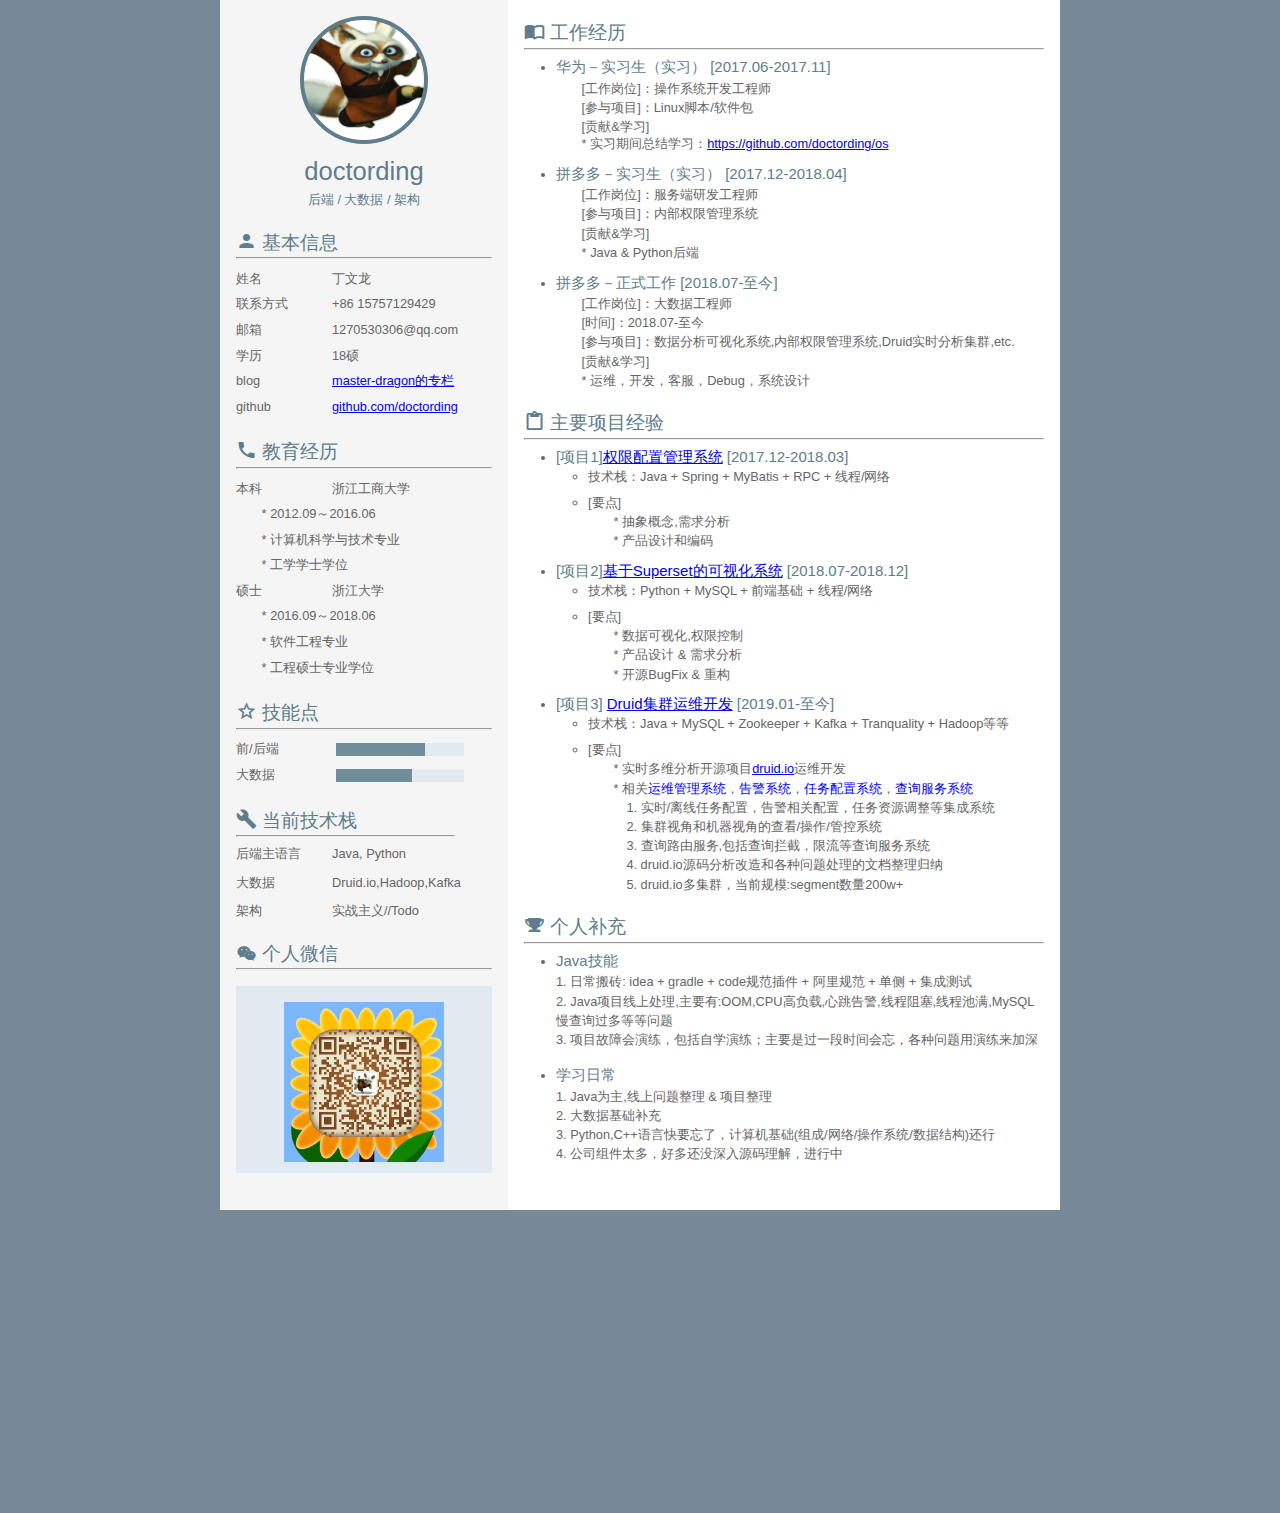
==== commit 652a2274: "fix show" ====
--- a/index.html
+++ b/index.html
@@ -80,7 +80,7 @@
                 <hr>
                 <ul class="stack-list">
                     <li>
-                        <label class="left-label" contenteditable="true">后端主语言</label><span class="label-value" contenteditable="true">Java, Python</span><span class="item-remove"><i class="iconfont icon-delete"></i></span></li>
+                        <label class="left-label" contenteditable="true">后端主语言</label><span class="label-value2" contenteditable="true">Java, Python</span><span class="item-remove"><i class="iconfont icon-delete"></i></span></li>
                     <li>
                         <label class="left-label" contenteditable="true">大数据</label><span class="label-value" contenteditable="true">Druid.io,Hadoop,Kafka</span><span class="item-remove"><i class="iconfont icon-delete"></i></span></li>
                     <li>
@@ -100,7 +100,7 @@
         </div>
         <div class="main">
             <div class="education info-unit right-list">
-                <h2 class="info-header"><i class="iconfont icon-education"></i> <span class="info-title" contenteditable="true">工作经历</span><span class="item-add" style="visibility: hidden;"><i class="iconfont icon-playlistadd"></i></span><span class="unit-remove" style="visibility: hidden;"><i class="iconfont icon-delete"></i></span></h2>
+                <h2 class="info-header"><i class="iconfont icon-education"></i> <span class="info-title" contenteditable="true">工作经历</span><span class="item-add" style="visibility: hidden;"><i class="iconfont icon-playlistadd"></i></span><span class="unit-remove" style="visibility: hidden;"></span></h2>
                 <hr>
                 <ul>
                     <li>
@@ -158,7 +158,6 @@
                         <p>
                             &emsp;&emsp;* 运维，开发，客服，Debug，系统设计<br />
                         </p>
-                        <span class="item-remove" style="visibility: hidden;"><i class="iconfont icon-delete"></i></span>
                     </li>  
                 </ul>
             </div>
@@ -167,10 +166,10 @@
                 <hr>
                 <ul>
                     <li>
-                        <h2>
+                        <h3>
                             <span>[项目1]<a href="https://blog.csdn.net/qq_26437925/article/details/86654814" target="_blank">权限配置管理系统</a></span>
                             <time>[2017.12-2018.03]</time>
-                        </h2>
+                        </h3>
                         <ul class="info-content">
                             <li>技术栈：Java + Spring + MyBatis + RPC + 线程/网络</li>
                             <li>
@@ -184,10 +183,10 @@
                         </ul>
                     </li>
                     <li>
-                        <h2>
+                        <h3>
                             <span>[项目2]<a href="https://blog.csdn.net/qq_26437925/article/details/86550053" target="_blank">基于Superset的可视化系统</a></span>
                             <time>[2018.07-2018.12]</time>
-                        </h2>
+                        </h3>
                         <ul class="info-content">
                             <li>技术栈：Python + MySQL + 前端基础 + 线程/网络</li>
                             <li>
@@ -202,10 +201,10 @@
                         </ul>
                     </li>
                     <li>
-                        <h2>
+                        <h3>
                         <span>[项目3] <a href="https://blog.csdn.net/qq_26437925/category_9343788.html" target="_blank">Druid集群运维开发</a></span>
                             <time>[2019.01-至今]</time>
-                        </h2>
+                        </h3>
                         <ul class="info-content">
                             <li>技术栈：Java + MySQL + Zookeeper + Kafka + Tranquality + Hadoop等等</li>
                             <li>
@@ -244,7 +243,7 @@
                            1. Java为主,线上问题整理 & 项目整理 </br>
                            2. 大数据基础补充 </br>
                            3. Python,C++语言快要忘了，计算机基础(组成/网络/操作系统/数据结构)还行</br>
-                           4. 公司组件太多，轮子瞎造，好多还没深入源码理解，进行中
+                           4. 公司组件太多，好多还没深入源码理解，进行中
                         </p>
                     </br>                   
             </ul></div>
--- a/index_files/style.css
+++ b/index_files/style.css
@@ -173,8 +173,8 @@
     margin-top: 20px;
     background-color: #e0eaf0;   
     position: relative;
-    padding-top: 40px;
-    padding-bottom: 40px;
+    padding-top: 20px;
+    padding-bottom: 10px;
     text-align: center;
 }
 
@@ -191,7 +191,7 @@
     margin: 0 auto;
     margin-top:20px;
     margin-bottom: 10px;
-    background-image:url('https://avatars0.githubusercontent.com/u/21081491?v=3&s=460');
+    background-image:url(./master.jpg);
     background-size: 120%;
     background-position:center;
     border-radius:50%;
@@ -206,9 +206,10 @@
     margin: 0 auto;
 
     width: 1050px;
-    height: 1550px;
+    height: 80%;
     background-color: white;
-
+    display: table;
+    page-break-after: always;
 }
 
 .side {
@@ -242,7 +243,6 @@
     margin-left: 20px;
     visibility: hidden;
     cursor: pointer;
-
 }
 
 .info-header .item-add {
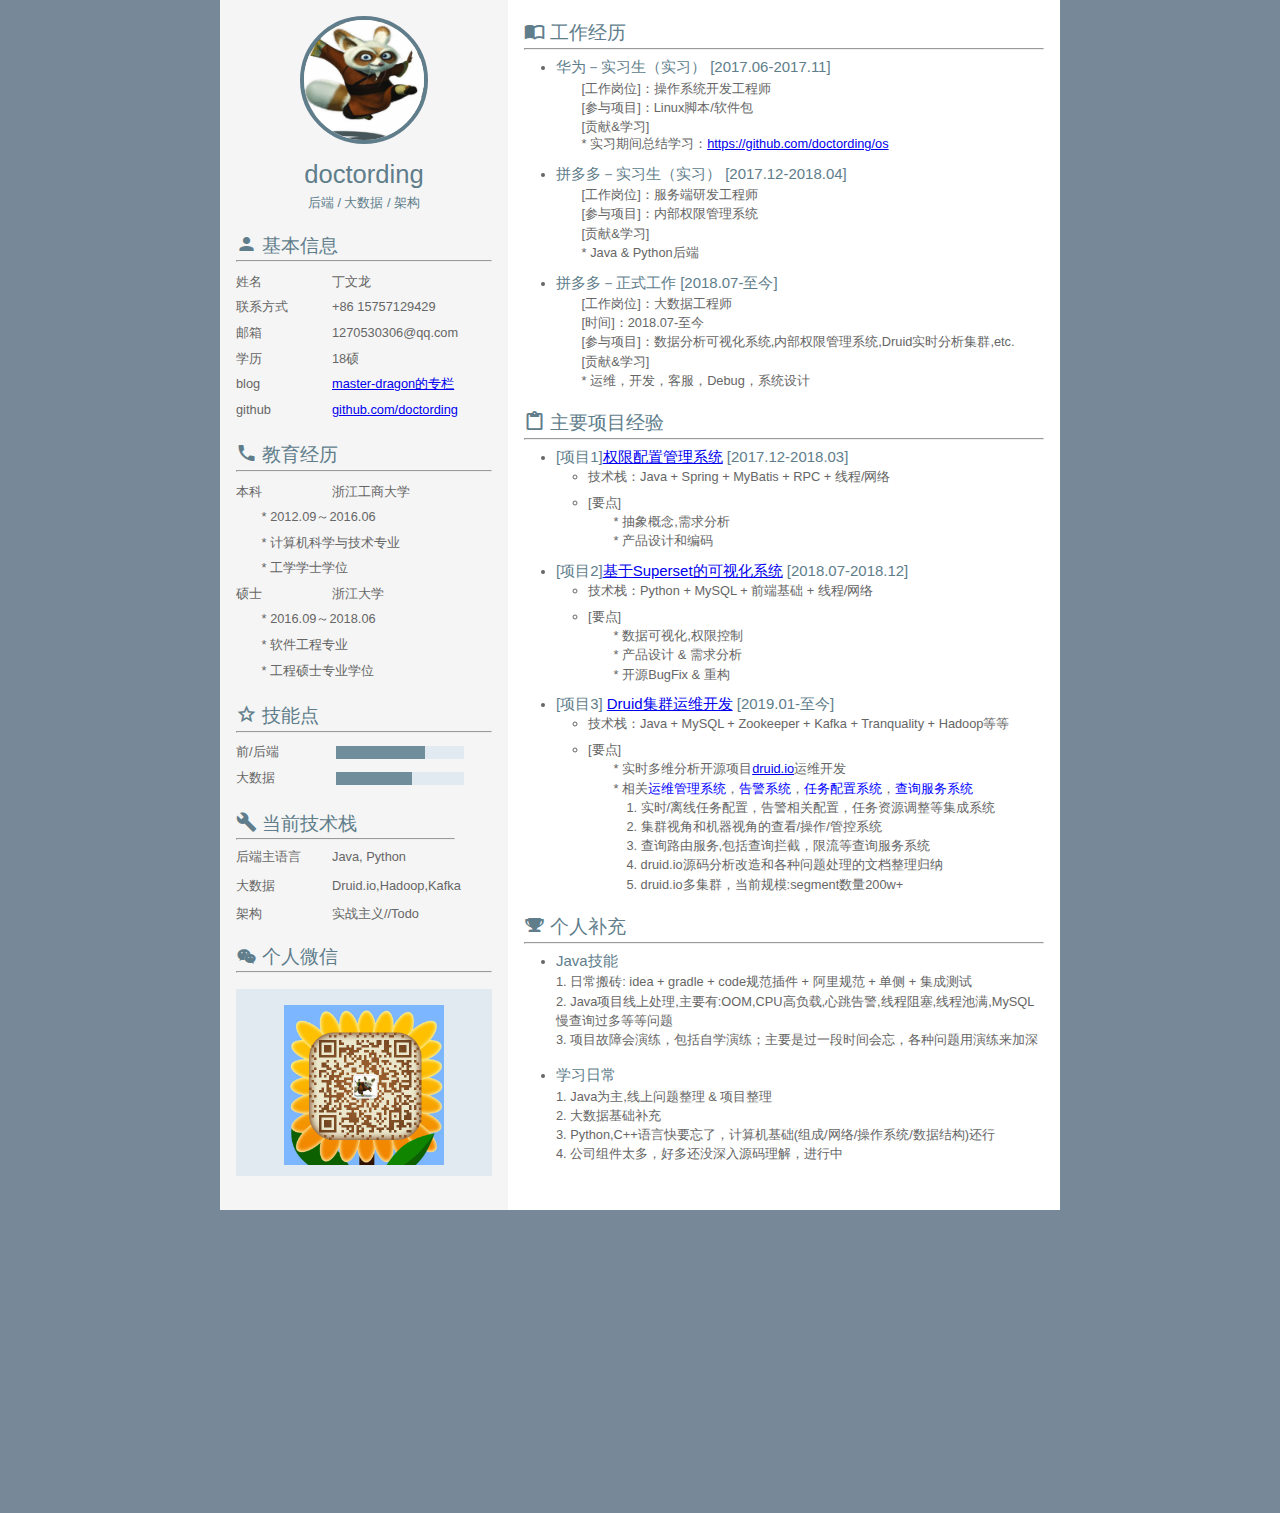
==== commit 107d94b0: "fix img" ====
--- a/index.html
+++ b/index.html
@@ -23,8 +23,8 @@
     <div class="container" id="cv">
         <div class="side">
             <div class="me">
-                <div class="portrait"></div>
-                
+                <!-- <div class="portrait"></div> -->
+                <img class='portrait' src="./index_files/master.jpg">
                 <h1 id="username" contenteditable="true">doctording<br></h1>
                 <h4 id="persona-tag" contenteditable="true">后端 / 大数据 / 架构<br></h4>
             </div>
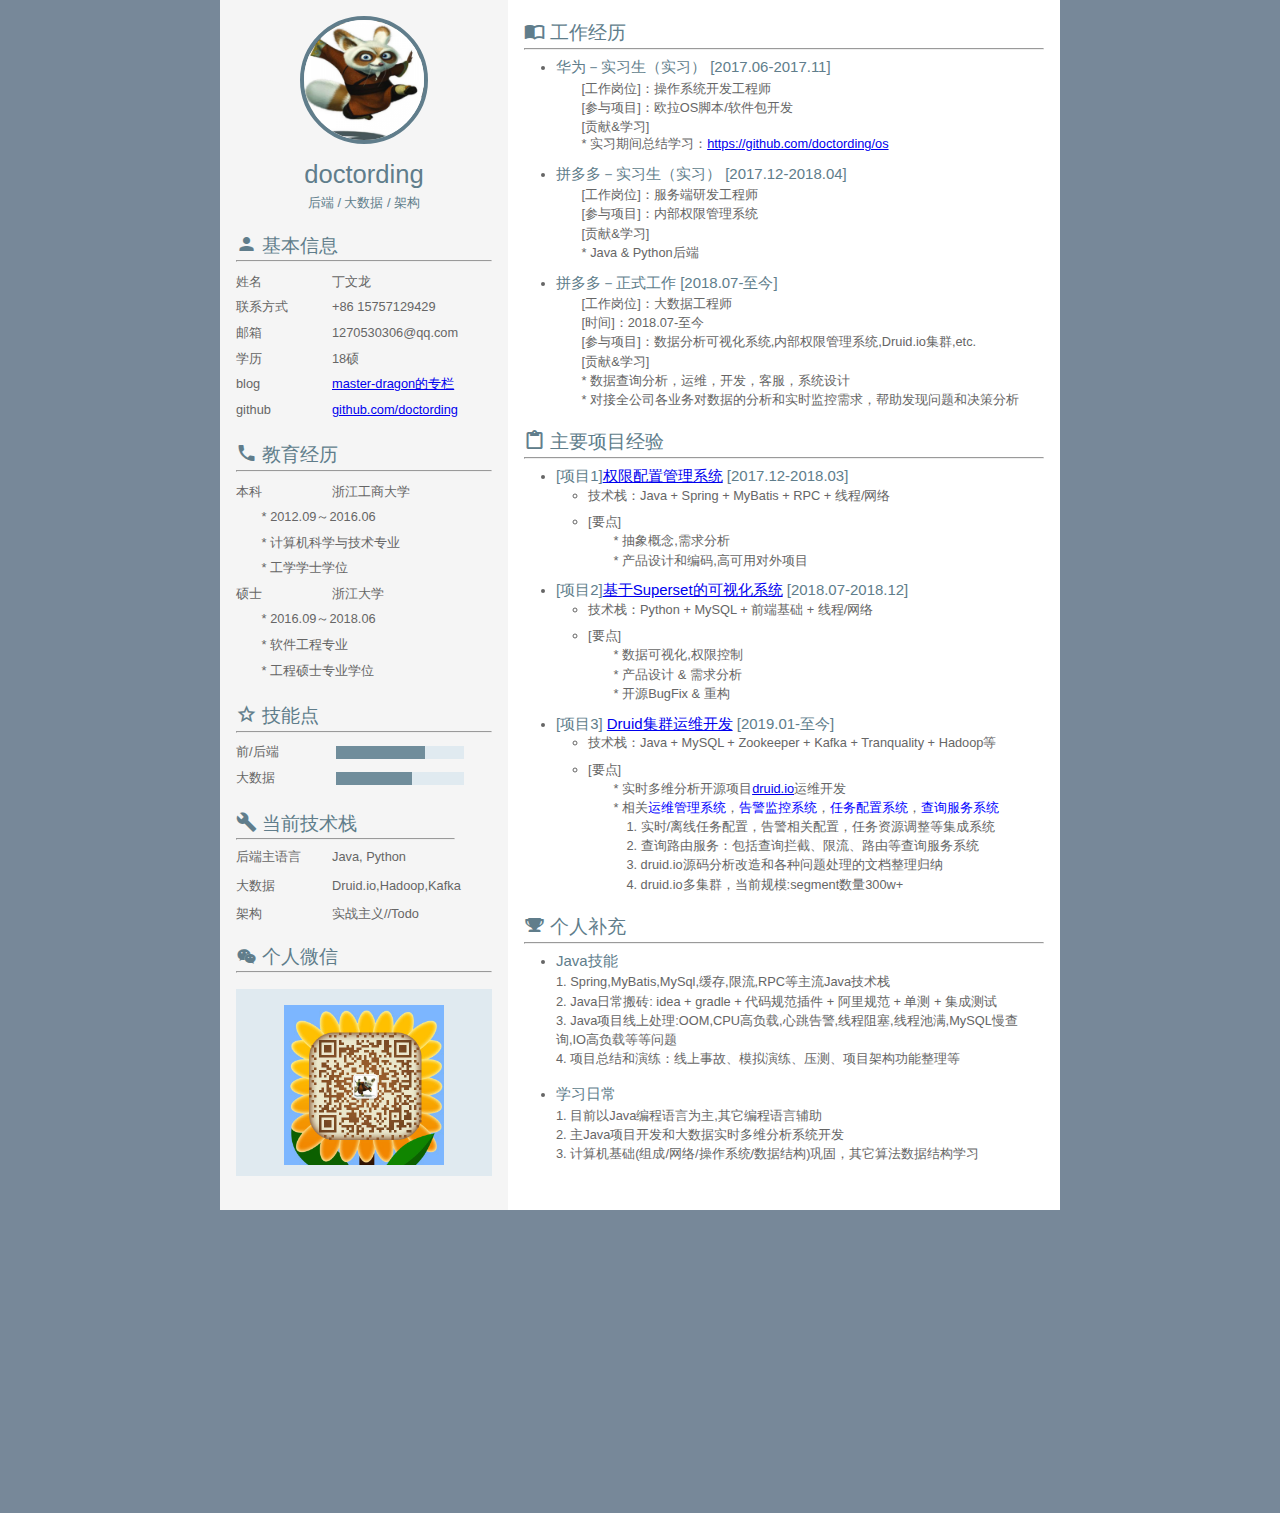
==== commit 0aae17da: "update" ====
--- a/index.html
+++ b/index.html
@@ -111,7 +111,7 @@
                             &emsp;&emsp;[工作岗位]：操作系统开发工程师
                         </p>
                         <p contenteditable="true">
-                            &emsp;&emsp;[参与项目]：Linux脚本/软件包
+                            &emsp;&emsp;[参与项目]：欧拉OS脚本/软件包开发
                         </p>
                         <p contenteditable="true">
                             &emsp;&emsp;[贡献&学习]
@@ -150,13 +150,14 @@
                             &emsp;&emsp;[时间]：2018.07-至今
                         </p>
                         <p contenteditable="true">
-                            &emsp;&emsp;[参与项目]：数据分析可视化系统,内部权限管理系统,Druid实时分析集群,etc.
+                            &emsp;&emsp;[参与项目]：数据分析可视化系统,内部权限管理系统,Druid.io集群,etc.
                         </p>
                         <p contenteditable="true">
                             &emsp;&emsp;[贡献&学习]
                         </p>
                         <p>
-                            &emsp;&emsp;* 运维，开发，客服，Debug，系统设计<br />
+                            &emsp;&emsp;* 数据查询分析，运维，开发，客服，系统设计<br />
+                            &emsp;&emsp;* 对接全公司各业务对数据的分析和实时监控需求，帮助发现问题和决策分析<br />
                         </p>
                     </li>  
                 </ul>
@@ -177,7 +178,7 @@
                                 [要点]<br />
                                 <p>
                                     &emsp;&emsp;* 抽象概念,需求分析<br />
-                                    &emsp;&emsp;* 产品设计和编码<br />
+                                    &emsp;&emsp;* 产品设计和编码,高可用对外项目<br />
                                 </p>
                             </li>
                         </ul>
@@ -206,18 +207,17 @@
                             <time>[2019.01-至今]</time>
                         </h3>
                         <ul class="info-content">
-                            <li>技术栈：Java + MySQL + Zookeeper + Kafka + Tranquality + Hadoop等等</li>
+                            <li>技术栈：Java + MySQL + Zookeeper + Kafka + Tranquality + Hadoop等</li>
                             <li>
                             <i class="fa fa-bars" aria-hidden="true"></i>
                                 [要点]<br />
                                 <p>
                                     &emsp;&emsp;* 实时多维分析开源项目<a href="https://druid.apache.org/" target="_blank">druid.io</a>运维开发</br>
-                                    &emsp;&emsp;* 相关<font color='blue'>运维管理系统</font>，<font color='blue'>告警系统</font>，<font color='blue'>任务配置系统</font>，<font color='blue'>查询服务系统</font><br/>
+                                    &emsp;&emsp;* 相关<font color='blue'>运维管理系统</font>，<font color='blue'>告警监控系统</font>，<font color='blue'>任务配置系统</font>，<font color='blue'>查询服务系统</font><br/>
                                     &emsp;&emsp;&emsp;1. 实时/离线任务配置，告警相关配置，任务资源调整等集成系统<br/>
-                                    &emsp;&emsp;&emsp;2. 集群视角和机器视角的查看/操作/管控系统<br/>
-                                    &emsp;&emsp;&emsp;3. 查询路由服务,包括查询拦截，限流等查询服务系统<br/>
-                                    &emsp;&emsp;&emsp;4. druid.io源码分析改造和各种问题处理的文档整理归纳<br/>
-                                    &emsp;&emsp;&emsp;5. druid.io多集群，当前规模:segment数量200w+<br/>
+                                    &emsp;&emsp;&emsp;2. 查询路由服务：包括查询拦截、限流、路由等查询服务系统<br/>
+                                    &emsp;&emsp;&emsp;3. druid.io源码分析改造和各种问题处理的文档整理归纳<br/>
+                                    &emsp;&emsp;&emsp;4. druid.io多集群，当前规模:segment数量300w+<br/>
                                 </p>
                             </li>
                         </ul>
@@ -231,33 +231,34 @@
                     <li>
                         <h3 contenteditable="true">Java技能</h3>
                         <p contenteditable="true">
-                            1. 日常搬砖: idea + gradle + code规范插件 + 阿里规范 + 单侧 + 集成测试</br>
-                            2. Java项目线上处理,主要有:OOM,CPU高负载,心跳告警,线程阻塞,线程池满,MySQL慢查询过多等等问题</br>
-                            3. 项目故障会演练，包括自学演练；主要是过一段时间会忘，各种问题用演练来加深
+                            1. Spring,MyBatis,MySql,缓存,限流,RPC等主流Java技术栈</br>
+                            2. Java日常搬砖: idea + gradle + 代码规范插件 + 阿里规范 + 单测 + 集成测试</br>
+                            3. Java项目线上处理:OOM,CPU高负载,心跳告警,线程阻塞,线程池满,MySQL慢查询,IO高负载等等问题</br>
+                            4. 项目总结和演练：线上事故、模拟演练、压测、项目架构功能整理等
                         </p>
                     </br>
                     <span class="item-remove"><i class="iconfont icon-delete"></i></span></li> 
                     <li>
                         <h3 contenteditable="true">学习日常</h3>
                         <p contenteditable="true">
-                           1. Java为主,线上问题整理 & 项目整理 </br>
-                           2. 大数据基础补充 </br>
-                           3. Python,C++语言快要忘了，计算机基础(组成/网络/操作系统/数据结构)还行</br>
-                           4. 公司组件太多，好多还没深入源码理解，进行中
+                           1. 目前以Java编程语言为主,其它编程语言辅助</br>
+                           2. 主Java项目开发和大数据实时多维分析系统开发 </br>
+                           3. 计算机基础(组成/网络/操作系统/数据结构)巩固，其它算法数据结构学习</br>
                         </p>
                     </br>                   
             </ul></div>
         </div>
     </div>
 
-<div class="remodal-overlay remodal-is-closed" style="display: none;"></div><div class="remodal-wrapper remodal-is-closed" style="display: none;"><div class="remodal remodal-img remodal-is-initialized remodal-is-closed" data-remodal-id="portrait-modal" tabindex="-1">
-                    <h3 contenteditable="true">请输入图片URL地址：</h3>
-                    <br>
-                    <input type="text" id="avatar-url">
-                    <button data-remodal-action="confirm" class="remodal-confirm">确定</button>
-                </div></div><div class="remodal-wrapper remodal-is-closed" style="display: none;"><div class="remodal remodal-img remodal-is-initialized remodal-is-closed" data-remodal-id="weixin-modal" tabindex="-1">
-                <h3 contenteditable="true">请输入图片URL地址：</h3>
-                <br>
-                <input type="text" id="weixin-url">
-                <button data-remodal-action="confirm" class="remodal-confirm">确定</button>
-            </div></div></body></html>+    <div class="remodal-overlay remodal-is-closed" style="display: none;"></div><div class="remodal-wrapper remodal-is-closed" style="display: none;"><div class="remodal remodal-img remodal-is-initialized remodal-is-closed" data-remodal-id="portrait-modal" tabindex="-1">
+        <h3 contenteditable="true">请输入图片URL地址：</h3>
+        <br>
+        <input type="text" id="avatar-url">
+        <button data-remodal-action="confirm" class="remodal-confirm">确定</button>
+        </div></div><div class="remodal-wrapper remodal-is-closed" style="display: none;"><div class="remodal remodal-img remodal-is-initialized remodal-is-closed" data-remodal-id="weixin-modal" tabindex="-1">
+        <h3 contenteditable="true">请输入图片URL地址：</h3>
+        <br>
+        <input type="text" id="weixin-url">
+        <button data-remodal-action="confirm" class="remodal-confirm">确定</button></div>
+    </div>
+</body></html>
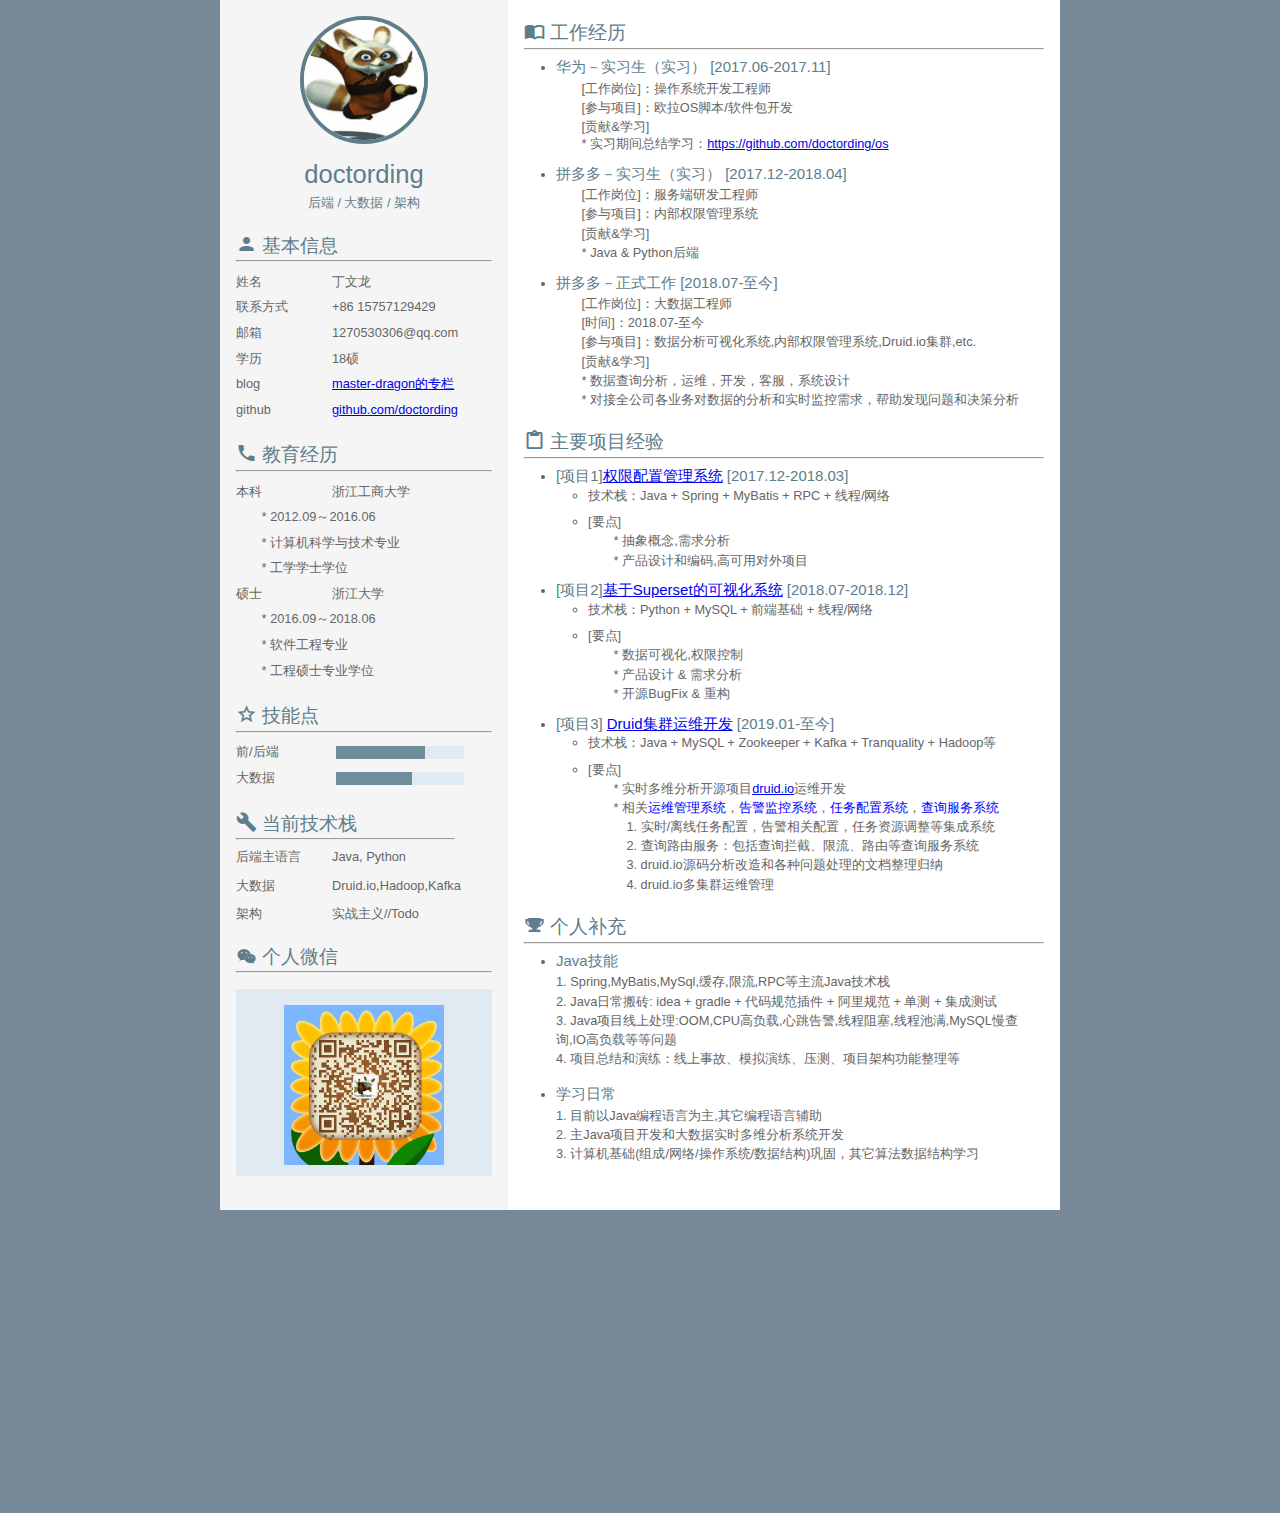
==== commit 87578125: "fix" ====
--- a/index.html
+++ b/index.html
@@ -217,7 +217,7 @@
                                     &emsp;&emsp;&emsp;1. 实时/离线任务配置，告警相关配置，任务资源调整等集成系统<br/>
                                     &emsp;&emsp;&emsp;2. 查询路由服务：包括查询拦截、限流、路由等查询服务系统<br/>
                                     &emsp;&emsp;&emsp;3. druid.io源码分析改造和各种问题处理的文档整理归纳<br/>
-                                    &emsp;&emsp;&emsp;4. druid.io多集群，当前规模:segment数量300w+<br/>
+                                    &emsp;&emsp;&emsp;4. druid.io多集群运维管理<br/>
                                 </p>
                             </li>
                         </ul>
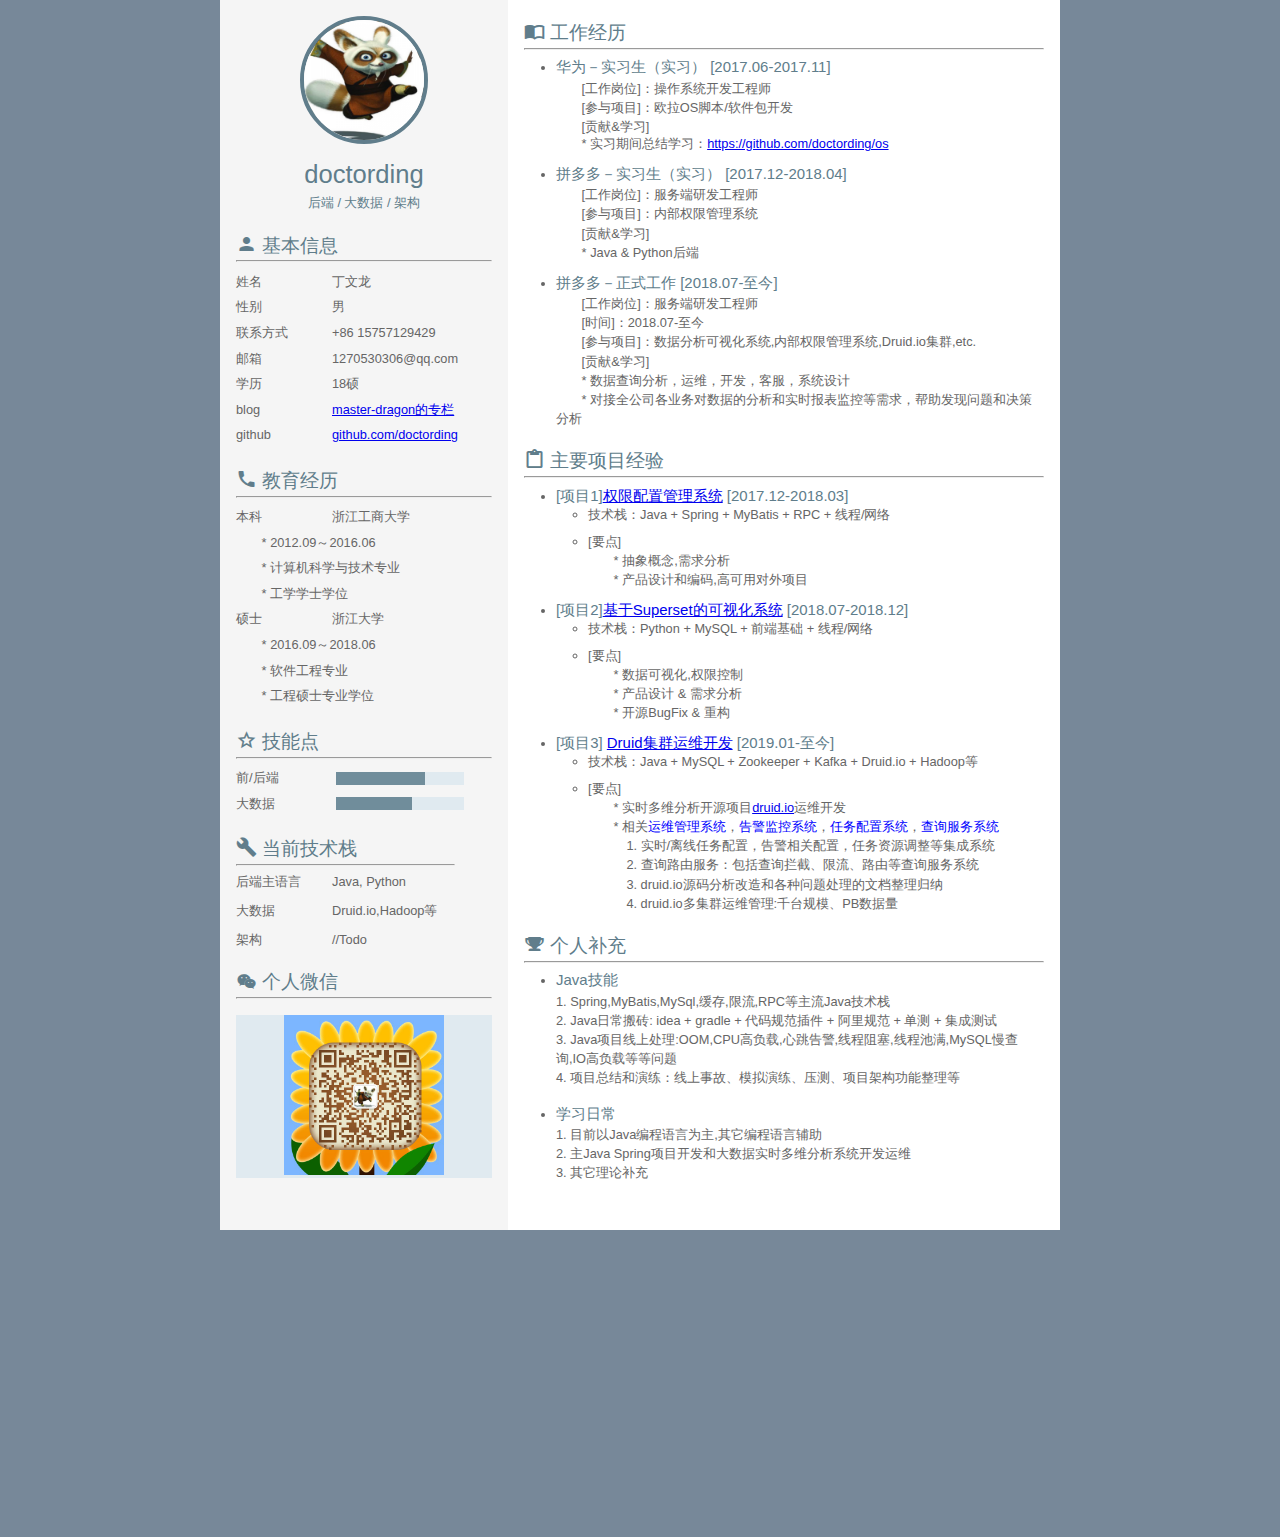
==== commit 687128d6: "fix" ====
--- a/index.html
+++ b/index.html
@@ -35,6 +35,8 @@
                     <li>
                         <label class="left-label" contenteditable="true">姓名</label><span class="label-value" contenteditable="true">丁文龙</span><span class="item-remove"><i class="iconfont icon-delete"></i></span></li>
                     <li>
+                        <label class="left-label" contenteditable="true">性别</label><span class="label-value" contenteditable="true">男</span><span class="item-remove"><i class="iconfont icon-delete"></i></span></li>
+                    <li>
                         <label class="left-label" contenteditable="true">联系方式</label><span class="label-value" contenteditable="true">+86 15757129429</span><span class="item-remove" style="visibility: hidden;"><i class="iconfont icon-delete"></i></span></li>
                     <li>
                         <label class="left-label" contenteditable="true">邮箱</label><span class="label-value" contenteditable="true">1270530306@qq.com</span><span class="item-remove" style="visibility: hidden;"><i class="iconfont icon-delete"></i></span></li>
@@ -82,9 +84,9 @@
                     <li>
                         <label class="left-label" contenteditable="true">后端主语言</label><span class="label-value2" contenteditable="true">Java, Python</span><span class="item-remove"><i class="iconfont icon-delete"></i></span></li>
                     <li>
-                        <label class="left-label" contenteditable="true">大数据</label><span class="label-value" contenteditable="true">Druid.io,Hadoop,Kafka</span><span class="item-remove"><i class="iconfont icon-delete"></i></span></li>
-                    <li>
-                        <label class="left-label" contenteditable="true">架构</label><span class="label-value" contenteditable="true">实战主义//Todo</span><span class="item-remove"><i class="iconfont icon-delete"></i></span></li>
+                        <label class="left-label" contenteditable="true">大数据</label><span class="label-value" contenteditable="true">Druid.io,Hadoop等</span><span class="item-remove"><i class="iconfont icon-delete"></i></span></li>
+                    <li>
+                        <label class="left-label" contenteditable="true">架构</label><span class="label-value" contenteditable="true">//Todo</span><span class="item-remove"><i class="iconfont icon-delete"></i></span></li>
                 </ul>
             </div>
 
@@ -144,7 +146,7 @@
                             <time>[2018.07-至今]</time>
                         </h3>
                         <p contenteditable="true">
-                            &emsp;&emsp;[工作岗位]：大数据工程师
+                            &emsp;&emsp;[工作岗位]：服务端研发工程师
                         </p>
                         <p contenteditable="true">
                             &emsp;&emsp;[时间]：2018.07-至今
@@ -157,7 +159,7 @@
                         </p>
                         <p>
                             &emsp;&emsp;* 数据查询分析，运维，开发，客服，系统设计<br />
-                            &emsp;&emsp;* 对接全公司各业务对数据的分析和实时监控需求，帮助发现问题和决策分析<br />
+                            &emsp;&emsp;* 对接全公司各业务对数据的分析和实时报表监控等需求，帮助发现问题和决策分析<br />
                         </p>
                     </li>  
                 </ul>
@@ -207,7 +209,7 @@
                             <time>[2019.01-至今]</time>
                         </h3>
                         <ul class="info-content">
-                            <li>技术栈：Java + MySQL + Zookeeper + Kafka + Tranquality + Hadoop等</li>
+                            <li>技术栈：Java + MySQL + Zookeeper + Kafka + Druid.io + Hadoop等</li>
                             <li>
                             <i class="fa fa-bars" aria-hidden="true"></i>
                                 [要点]<br />
@@ -217,7 +219,7 @@
                                     &emsp;&emsp;&emsp;1. 实时/离线任务配置，告警相关配置，任务资源调整等集成系统<br/>
                                     &emsp;&emsp;&emsp;2. 查询路由服务：包括查询拦截、限流、路由等查询服务系统<br/>
                                     &emsp;&emsp;&emsp;3. druid.io源码分析改造和各种问题处理的文档整理归纳<br/>
-                                    &emsp;&emsp;&emsp;4. druid.io多集群运维管理<br/>
+                                    &emsp;&emsp;&emsp;4. druid.io多集群运维管理:千台规模、PB数据量<br/>
                                 </p>
                             </li>
                         </ul>
@@ -242,8 +244,8 @@
                         <h3 contenteditable="true">学习日常</h3>
                         <p contenteditable="true">
                            1. 目前以Java编程语言为主,其它编程语言辅助</br>
-                           2. 主Java项目开发和大数据实时多维分析系统开发 </br>
-                           3. 计算机基础(组成/网络/操作系统/数据结构)巩固，其它算法数据结构学习</br>
+                           2. 主Java Spring项目开发和大数据实时多维分析系统开发运维</br>
+                           3. 其它理论补充</br>
                         </p>
                     </br>                   
             </ul></div>
--- a/index_files/style.css
+++ b/index_files/style.css
@@ -173,8 +173,8 @@
     margin-top: 20px;
     background-color: #e0eaf0;   
     position: relative;
-    padding-top: 20px;
-    padding-bottom: 10px;
+    padding-top: 0px;
+    padding-bottom: 0px;
     text-align: center;
 }
 
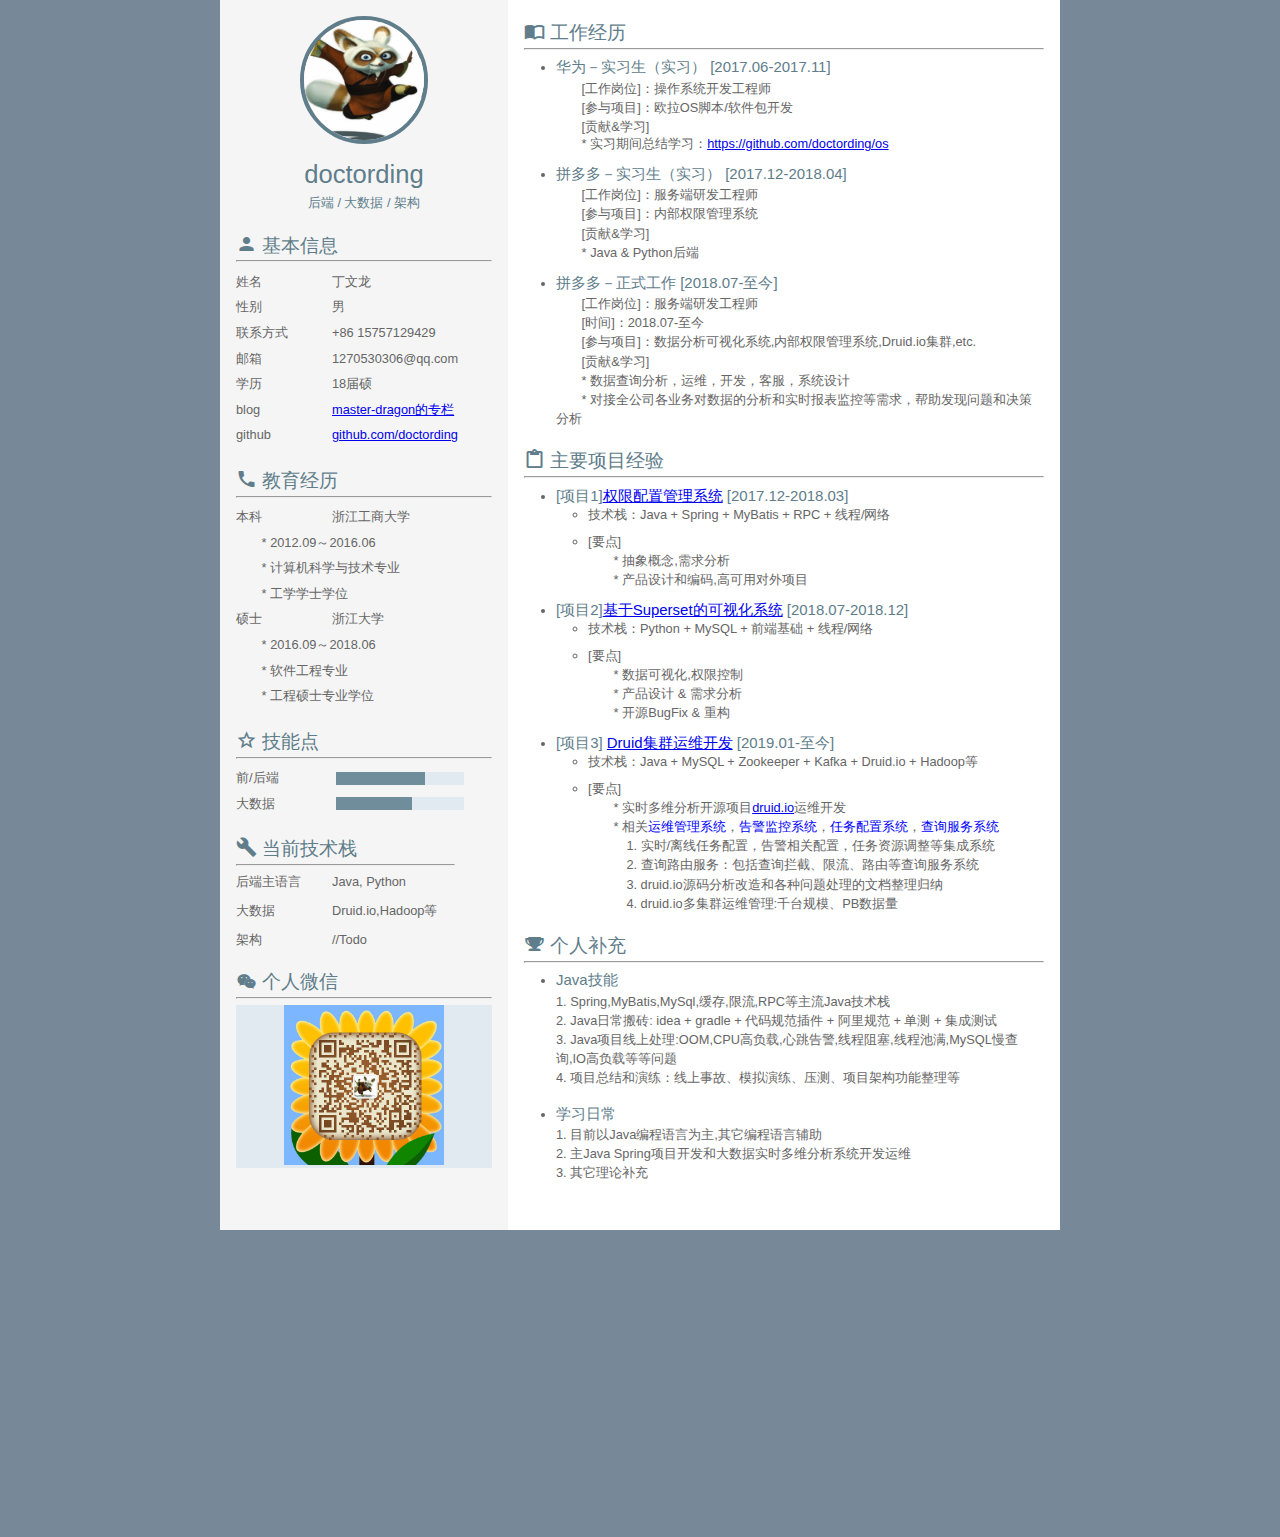
==== commit 98f1eec1: "fix" ====
--- a/index.html
+++ b/index.html
@@ -41,7 +41,7 @@
                     <li>
                         <label class="left-label" contenteditable="true">邮箱</label><span class="label-value" contenteditable="true">1270530306@qq.com</span><span class="item-remove" style="visibility: hidden;"><i class="iconfont icon-delete"></i></span></li>
                     <li>
-                        <label class="left-label" contenteditable="true">学历</label><span class="label-value" contenteditable="true">18硕</span><span class="item-remove" style="visibility: hidden;"><i class="iconfont icon-delete"></i></span></li>
+                        <label class="left-label" contenteditable="true">学历</label><span class="label-value" contenteditable="true">18届硕</span><span class="item-remove" style="visibility: hidden;"><i class="iconfont icon-delete"></i></span></li>
                     <li>
                         <label class="left-label">blog</label><span><a href="https://doctording.blog.csdn.net/" target="_blank"><main>master-dragon的专栏</main></a></span></li>
                     <li>
--- a/index_files/style.css
+++ b/index_files/style.css
@@ -170,7 +170,7 @@
 }
 
 .weixin{
-    margin-top: 20px;
+    margin-top: 0px;
     background-color: #e0eaf0;   
     position: relative;
     padding-top: 0px;
